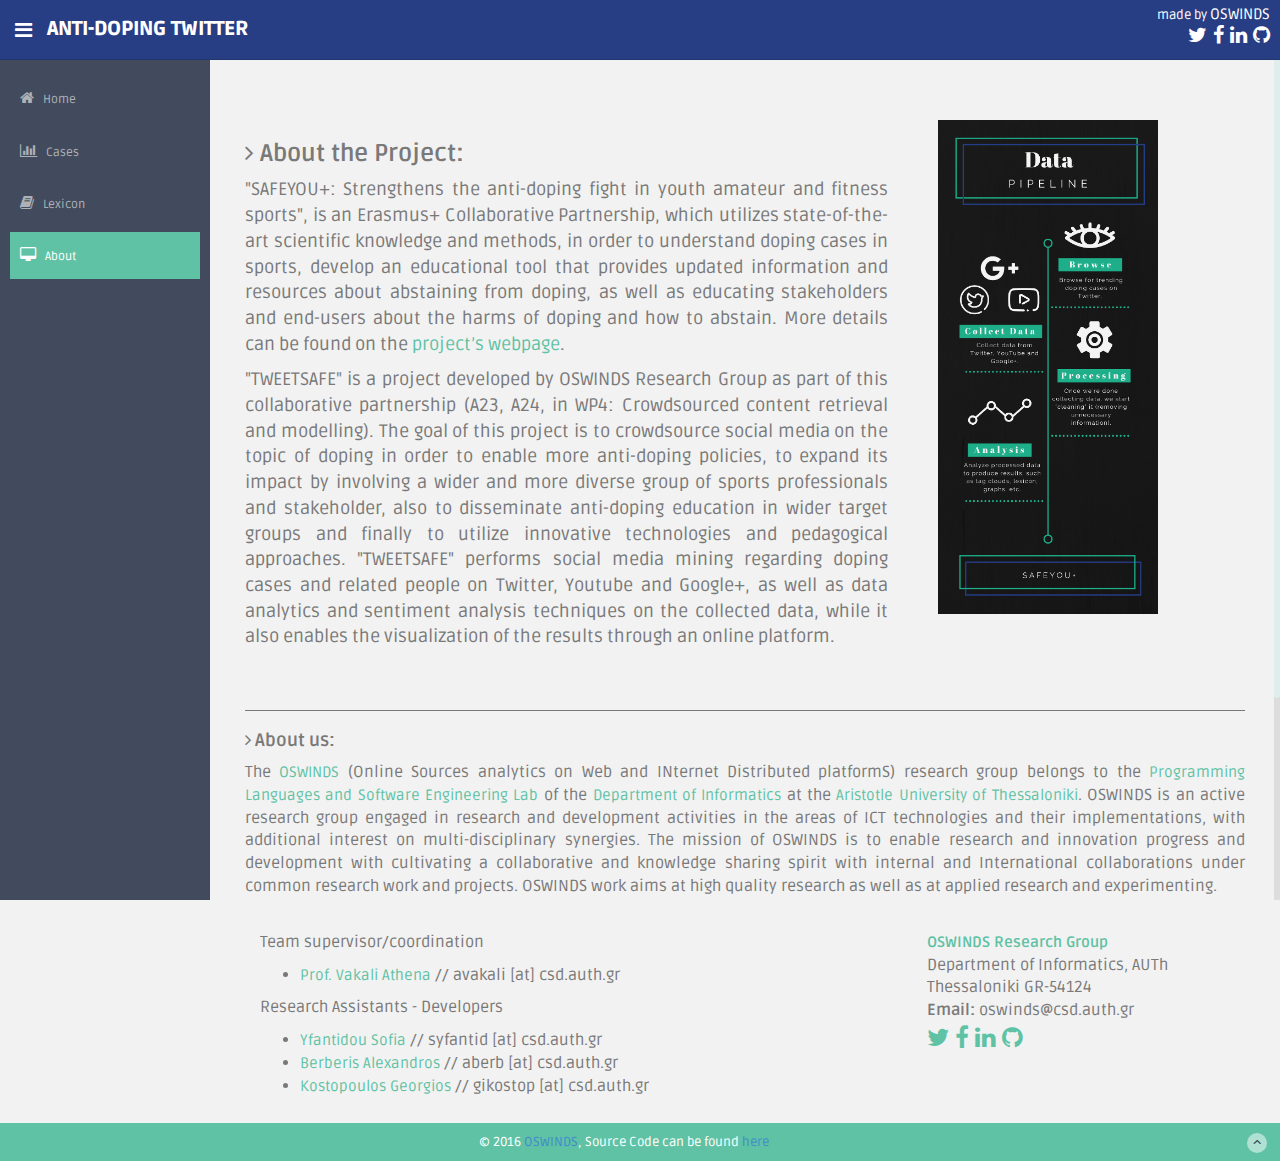
==== about.html @ 8909d057 "Fixes typos and removes useless page" ====
<!DOCTYPE html>
<html lang="en">
  <head>
    <meta charset="utf-8">
    <meta name="viewport" content="width=device-width, initial-scale=1.0">
    <meta name="description" content="">
    <meta name="author" content="OSWINDS">
    <meta name="keyword" content="doping, anti-doping, Sports, Analytics, Data, Twitter, YouTube, athlete, olympics, tennis, track & field">

    <title>TWEETSAFE</title>

    <!-- Bootstrap core CSS -->
    <link href="assets/css/bootstrap.css" rel="stylesheet">
    <!--external css-->
    <link href="assets/font-awesome/css/font-awesome.css" rel="stylesheet" />
    <link rel="stylesheet" type="text/css" href="assets/css/zabuto_calendar.css">
    <link rel="stylesheet" type="text/css" href="assets/js/gritter/css/jquery.gritter.css" />
    <link rel="stylesheet" type="text/css" href="assets/lineicons/style.css">

    <!-- Custom styles for this template -->
    <link href="assets/css/style.css" rel="stylesheet">
    <link href="assets/css/style-responsive.css" rel="stylesheet">

    <script src="assets/js/chart-master/Chart.js"></script>
  </head>

  <body>

  <section id="container" >
      <!--header start-->
      <header class="header black-bg">
          <div class="sidebar-toggle-box">
              <div class="fa fa-bars tooltips" data-placement="right" data-original-title="Toggle Navigation"></div>
          </div>
          <!--logo start-->
          <a href="index.html" class="logo"><b>ANTI-DOPING TWITTER</b></a>
          <!--logo end-->
          <div class="nav notify-row" id="top_menu"></div>
          <div class="top-menu">
            <ul class="nav pull-right top-menu">
              <div class="row">made by <a href="http://oswinds.csd.auth.gr" class="top-menu-oswinds" target="_blank">OSWINDS</a></div>
              <div class="row top-menu-social-media">
                <a href="https://github.com/OSWINDS" target="_blank"><i class="fa fa-github pull-right"></i></a>
                <a href="#" target="_blank"><i class="fa fa-linkedin pull-right"></i></a>
                <a href="https://www.facebook.com/oswinds/" target="_blank"><i class="fa fa-facebook pull-right"></i></a>
                <a href="https://twitter.com/oswinds_auth" target="_blank"><i class="fa fa-twitter pull-right"></i></a>
              </div>
            </ul>
          </div>
      </header>
      <!--header end-->

      <!--sidebar start-->
      <aside>
          <div id="sidebar"  class="nav-collapse ">
              <!-- sidebar menu start-->
              <ul class="sidebar-menu" id="nav-accordion">

                  <li class="mt">
                      <a href="index.html">
                          <i class="fa fa-home"></i>
                          <span>Home</span>
                      </a>
                  </li>

                  <li class="sub-menu">
                      <a href="javascript:;" >
                          <i class="fa fa-bar-chart"></i>
                          <span>Cases</span>
                      </a>
                      <ul class="sub">
                          <li><a  href="general.html">General</a></li>
                          <li><a  href="substances.html">Substances</a></li>
                          <li><a  href="sharapova.html">M. Sharapova</a></li>
                          <li><a  href="armstrong.html">L. Armstrong</a></li>
                          <li><a  href="gay.html">T. Gay</a></li>
                          <li><a  href="jones.html">M. Jones</a></li>
                      </ul>
                  </li>

                  <li class="sub-menu">
                    <a href="lexicon.php">
                      <i class="fa fa-book"></i>
                      <span>Lexicon</span>
                    </a>
                  </li>


                  <li class="sub-menu">
                      <a class="active" href="about.html">
                          <i class="fa fa-desktop"></i>
                          <span>About</span>
                      </a>
                  </li>

              </ul>
              <!-- sidebar menu end-->
          </div>
      </aside>
      <!--sidebar end-->

      <!--main content start-->
      <section id="main-content">
          <section class="wrapper site-min-height">
            <div class="row">
              <div class="col-lg-8">
                <div class="row about-project">
                  <h3><i class="fa fa-angle-right"></i> <strong>About the Project:</strong></h3>
                  <p>"SAFEYOU+: Strengthens the anti-doping fight in youth amateur and fitness sports", is an Erasmus+
                      Collaborative Partnership, which utilizes state-of-the-art scientific knowledge and methods, in
                      order to understand doping cases in sports, develop an educational tool that provides updated
                      information and resources about abstaining from doping, as well as educating stakeholders and
                      end-users about the harms of doping and how to abstain. More details can be found on the <a href="http://safeyou.eu/">project’s
                          webpage</a>.</p>
                  <p>"TWEETSAFE" is a project developed by OSWINDS Research Group as part of this collaborative
                      partnership (A23, A24, in WP4: Crowdsourced content retrieval and modelling). The goal of this
                      project is to crowdsource social media on the topic of doping in order to enable more anti-doping
                      policies, to expand its impact by involving a wider and more diverse group of sports professionals
                      and stakeholder, also to disseminate anti-doping education in wider target groups and finally to
                      utilize innovative technologies and pedagogical approaches. "TWEETSAFE" performs social media
                      mining regarding doping cases and related people on Twitter, Youtube and Google+, as well as data
                      analytics and sentiment analysis techniques on the collected data, while it also enables the
                      visualization of the results through an online platform.</p>
                </div>
              </div>
              <div class="col-lg-4 about-flow">
                <img src="images/flow.png" class="text-center"/>
              </div>
            </div>
            <hr class="about-line">
            <div class="row">
              <div class="row about-oswinds">
                <h4><i class="fa fa-angle-right"></i> <strong>About us:</strong></h4>
                <p>
                  The <a href="http://oswinds.csd.auth.gr" class="top-menu-oswinds" target="_blank">OSWINDS</a> (Online Sources analytics on Web and INternet Distributed platformS) research group belongs to the <a href="http://plase.csd.auth.gr/" class="top-menu-oswinds" target="_blank">Programming Languages and Software Engineering Lab</a> of the <a href="http://www.csd.auth.gr/en/" class="top-menu-oswinds" target="_blank">Department of Informatics</a> at the <a href="https://www.auth.gr/en" class="top-menu-oswinds" target="_blank">Aristotle University of Thessaloniki</a>.
                  OSWINDS is an active research group engaged in research and development activities in the areas of ICT technologies and their implementations, with additional interest on multi-disciplinary synergies. The mission of OSWINDS is to enable research and innovation progress and development with cultivating a collaborative and knowledge sharing spirit with internal and International collaborations under common research work and projects. OSWINDS work aims at high quality research as well as at applied research and experimenting.
                </p><br>
                <div class="col-lg-8">
                  <p>Team supervisor/coordination</p>
                  <ul>
                    <li><a href="http://oswinds.csd.auth.gr/people/athena-vakali" class="top-menu-oswinds" target="_blank">Prof. Vakali Athena</a> // avakali [at] csd.auth.gr</li>
                  </ul>
                  <p>Research Assistants - Developers</p>
                  <ul>
                    <li><a href="http://oswinds.csd.auth.gr/people/antigoni-maria-founta" class="top-menu-oswinds" target="_blank">Yfantidou Sofia</a> // syfantid [at] csd.auth.gr</li>
                    <li><a href="http://oswinds.csd.auth.gr/people/pavlos-gogousis" class="top-menu-oswinds" target="_blank">Berberis Alexandros</a> // aberb [at] csd.auth.gr</li>
                    <li><a href="http://oswinds.csd.auth.gr/people/kostas-platis" class="top-menu-oswinds" target="_blank">Kostopoulos Georgios</a> // gikostop [at] csd.auth.gr</li>

                  </ul>
                </div>
                <div class="col-lg-4">
                    <strong><a href="http://oswinds.csd.auth.gr" class="top-menu-oswinds" target="_blank">OSWINDS Research Group</a></strong><br>
                    Department of Informatics, AUTh<br>
                    Thessaloniki GR-54124<br>
                    <strong>Email:</strong> oswinds@csd.auth.gr
                    <div class="about-oswinds-sm">
                      <a href="https://twitter.com/oswinds_auth" target="_blank"><i class="fa fa-twitter"></i></a>
                      <a href="https://www.facebook.com/oswinds/" target="_blank"><i class="fa fa-facebook"></i></a>
                      <a href="#" target="_blank"><i class="fa fa-linkedin"></i></a>
                      <a href="https://github.com/OSWINDS" target="_blank"><i class="fa fa-github"></i></a>
                    </div>
                </div>
              </div>
            </div>
          </section>
      </section>
      <!--main content end-->

      <!--footer start-->
      <footer class="site-footer">
        <div class="text-center">
          © 2016 <a href="http://oswinds.csd.auth.gr" target="_blank">OSWINDS</a>, Source Code can be found <a href="https://github.com/OSWINDS/TweetSafe" target="_blank">here</a>
          <a href="about.html#" class="go-top">
            <i class="fa fa-angle-up"></i>
          </a>
        </div>
      </footer>
      <!--footer end-->
    </section>

    <!-- js placed at the end of the document so the pages load faster -->
    <script src="assets/js/jquery.js"></script>
    <script src="assets/js/jquery-1.8.3.min.js"></script>
    <script src="assets/js/bootstrap.min.js"></script>
    <script class="include" type="text/javascript" src="assets/js/jquery.dcjqaccordion.2.7.js"></script>
    <script src="assets/js/jquery.scrollTo.min.js"></script>
    <script src="assets/js/jquery.nicescroll.js" type="text/javascript"></script>
    <script src="assets/js/jquery.sparkline.js"></script>


    <!--common script for all pages-->
    <script src="assets/js/common-scripts.js"></script>

    <script type="text/javascript" src="assets/js/gritter/js/jquery.gritter.js"></script>
    <script type="text/javascript" src="assets/js/gritter-conf.js"></script>
  </body>
</html>
---- assets/css/zabuto_calendar.css ----
/**
 * Zabuto Calendar
 */

div.zabuto_calendar {
    margin: 0;
    padding: 10px;
}

.calendar-month-header 		{font-size:116%!important;}
.calendar-month-header th 	{font-weight:600!important;}

div.zabuto_calendar .table {
    width: 100%;
    margin: 0;
    padding: 0px;
}

div.zabuto_calendar .table th,
div.zabuto_calendar .table td {
    padding: 11.9px 0px;
    text-align: center;
}

div.zabuto_calendar .table tr th,
div.zabuto_calendar .table tr td {
    background-color:;
}

div.zabuto_calendar .table tr.calendar-month-header th {
    background-color:;
}

div.zabuto_calendar .table tr.calendar-month-header th span {
    cursor: pointer;
    display: inline-block;
    padding-bottom:0px;
	
}

div.zabuto_calendar .table tr.calendar-dow-header th {
    background-color:;
}

div.zabuto_calendar .table tr:last-child {
    border-bottom: 0px solid #dddddd;
}

div.zabuto_calendar .table tr.calendar-month-header th {
    padding:10px;
	
	}

div.zabuto_calendar .table-bordered tr.calendar-month-header th {
    border-left: 0;
    border-right: 0;
}

div.zabuto_calendar .table-bordered tr.calendar-month-header th:first-child {
    border-left: 0px solid #dddddd;
}

div.zabuto_calendar div.calendar-month-navigation {
    cursor: pointer;
    margin: 0;
    padding: 0;
    padding-top:0px;
}

div.zabuto_calendar tr.calendar-dow-header th,
div.zabuto_calendar tr.calendar-dow td {
    width: 14%;
}

div.zabuto_calendar .table tr td div.day {
    margin: 0px;
    padding-top: 0px;
    padding-bottom: 0px;
}

/* actions and events */
div.zabuto_calendar .table tr td.event div.day,
div.zabuto_calendar ul.legend li.event {
    background-color:;
}

div.zabuto_calendar .table tr td.dow-clickable,
div.zabuto_calendar .table tr td.event-clickable {
    cursor: pointer;
}

/* badge */
div.zabuto_calendar .badge-today,
div.zabuto_calendar div.legend span.badge-today {
    background-color:;
    color: #ffffff;
    text-shadow: none;
}

div.zabuto_calendar .badge-event,
div.zabuto_calendar div.legend span.badge-event {
    background-color:;
    color: #ffffff;
    text-shadow: none;
}

div.zabuto_calendar .badge-event {
    font-size: 0.95em;
    padding-left: 8px;
    padding-right: 8px;
    padding-bottom: 4px;
}

/* legend */
div.zabuto_calendar div.legend {
    margin-top: 15px;
    text-align: right;
	padding-right:10px;
	padding-bottom:10px;
}

div.zabuto_calendar div.legend span {
    font-size: 10px;
    font-weight: normal;
}

div.zabuto_calendar div.legend span.legend-text:after,
div.zabuto_calendar div.legend span.legend-block:after,
div.zabuto_calendar div.legend span.legend-list:after,
div.zabuto_calendar div.legend span.legend-spacer:after {
    content: ' ';
}

div.zabuto_calendar div.legend span.legend-spacer {
    padding-left: 25px;
}

div.zabuto_calendar ul.legend > span {
    padding-left: 2px;
}

div.zabuto_calendar ul.legend {
    display: inline-block;
    list-style: none outside none;
    margin: 0;
    padding: 0;
}

div.zabuto_calendar ul.legend li {
    display: inline-block;
    height: 8px;
    width: 8px;
    margin-left: 5px;
}

div.zabuto_calendar ul.legend
div.zabuto_calendar ul.legend li:first-child {
    margin-left: 7px;
}

div.zabuto_calendar ul.legend li:last-child {
    margin-right: 5px;
}

div.zabuto_calendar div.legend span.badge {
    font-size: 0.9em;
    border-radius: 5px 5px 5px 5px;
    padding-left: 5px;
    padding-right: 5px;
    padding-top: 2px;
    padding-bottom: 3px;
}

/* responsive */
@media (max-width: 979px) {
    div.zabuto_calendar .table th,
    div.zabuto_calendar .table td {
        padding: 2px 1px;
    }
}
---- assets/lineicons/style.css ----
@font-face {
	font-family: 'linecons';
	src:url('fonts/linecons.eot');
}
@font-face {
	font-family: 'linecons';
	src: url([data-uri]) format('svg'),
		 url([data-uri]) format('truetype');
	font-weight: normal;
	font-style: normal;
}

/* Use the following CSS code if you want to use data attributes for inserting your icons */
[data-icon]:before {
	font-family: 'linecons';
	content: attr(data-icon);
	speak: none;
	font-weight: normal;
	line-height: 1;
	-webkit-font-smoothing: antialiased;
}

/* Use the following CSS code if you want to have a class per icon */
[class^="li_"]:before, [class*=" li_"]:before {
	font-family: 'linecons';
	font-style: normal;
	speak: none;
	font-weight: normal;
	line-height: 1;
	-webkit-font-smoothing: antialiased;
}
.li_heart:before {
	content: "\e000";
}
.li_cloud:before {
	content: "\e001";
}
.li_star:before {
	content: "\e002";
}
.li_tv:before {
	content: "\e003";
}
.li_sound:before {
	content: "\e004";
}
.li_video:before {
	content: "\e005";
}
.li_trash:before {
	content: "\e006";
}
.li_user:before {
	content: "\e007";
}
.li_key:before {
	content: "\e008";
}
.li_search:before {
	content: "\e009";
}
.li_settings:before {
	content: "\e00a";
}
.li_camera:before {
	content: "\e00b";
}
.li_tag:before {
	content: "\e00c";
}
.li_lock:before {
	content: "\e00d";
}
.li_bulb:before {
	content: "\e00e";
}
.li_pen:before {
	content: "\e00f";
}
.li_diamond:before {
	content: "\e010";
}
.li_display:before {
	content: "\e011";
}
.li_location:before {
	content: "\e012";
}
.li_eye:before {
	content: "\e013";
}
.li_bubble:before {
	content: "\e014";
}
.li_stack:before {
	content: "\e015";
}
.li_cup:before {
	content: "\e016";
}
.li_phone:before {
	content: "\e017";
}
.li_news:before {
	content: "\e018";
}
.li_mail:before {
	content: "\e019";
}
.li_like:before {
	content: "\e01a";
}
.li_photo:before {
	content: "\e01b";
}
.li_note:before {
	content: "\e01c";
}
.li_clock:before {
	content: "\e01d";
}
.li_paperplane:before {
	content: "\e01e";
}
.li_params:before {
	content: "\e01f";
}
.li_banknote:before {
	content: "\e020";
}
.li_data:before {
	content: "\e021";
}
.li_music:before {
	content: "\e022";
}
.li_megaphone:before {
	content: "\e023";
}
.li_study:before {
	content: "\e024";
}
.li_lab:before {
	content: "\e025";
}
.li_food:before {
	content: "\e026";
}
.li_t-shirt:before {
	content: "\e027";
}
.li_fire:before {
	content: "\e028";
}
.li_clip:before {
	content: "\e029";
}
.li_shop:before {
	content: "\e02a";
}
.li_calendar:before {
	content: "\e02b";
}
.li_vallet:before {
	content: "\e02c";
}
.li_vynil:before {
	content: "\e02d";
}
.li_truck:before {
	content: "\e02e";
}
.li_world:before {
	content: "\e02f";
}
---- assets/css/style.css ----
/*
Template Name: DASHGUM FREE - Bootstrap 3.2 Admin Theme
Template Version: 1.0
Author: Carlos Alvarez
Website: http://blacktie.co
Premium: http://www.gridgum.com
*/

/* Import fonts */
@import url(http://fonts.googleapis.com/css?family=Ruda:400,700,900);

/* BASIC THEME CONFIGURATION */
body {
    color: #797979;
	  background: #f2f2f2;
    font-family: 'Ruda', sans-serif;
    padding: 0 !important;
    margin: 0 !important;
    font-size:13px;
}

a, a:hover, a:focus {
    text-decoration: none;
    outline: none;
}
::selection {

    background: #5fc2a5;
    color: #fff;
}
::-moz-selection {
    background: #5fc2a5;
    color: #fff;
}

.graph {
    margin-top: 20px;
    margin-bottom: 20px;
}

#table-no-margin {
    margin-top: 0 !important;
}

#container {
    width: 100%;
    height: 100%;
}

/* Bootstrap Modifications */
.modal-header {
	background: #5fc2a5;
}

.modal-title {
	color: white;
}

.btn-round {
	border-radius: 20px;
	-webkit-border-radius: 20px;
}

.accordion-heading .accordion-toggle {
	display: block;
	cursor: pointer;
	border-top: 1px solid #F5F5F5;
	padding: 5px 0;
	line-height: 28.75px;
	text-transform: uppercase;
	color: #1a1a1a;
	background-color: #ffffff;
	outline: none !important;
	text-decoration: none;
}



/*Theme Backgrounds*/

.bg-theme {
	background-color: #5fc2a5;
}

.bg-theme02 {
	background-color: #ac92ec;
}

.bg-theme03 {
  background-color: #5ab498;
}

.bg-theme04 {
  background-color: #ed5565;
}
/*Theme Buttons*/

.btn-theme {
  color: #fff;
  background-color: #5fc2a5;
  border-color: #5ab498;
}
.btn-theme:hover,
.btn-theme:focus,
.btn-theme:active,
.btn-theme.active,
.open .dropdown-toggle.btn-theme {
  color: #fff;
  background-color: #5fc2a5;
  border-color: #5ab498;
}

.btn-theme02 {
  color: #fff;
  background-color: #ac92ec;
  border-color: #967adc;
}
.btn-theme02:hover,
.btn-theme02:focus,
.btn-theme02:active,
.btn-theme02.active,
.open .dropdown-toggle.btn-theme02 {
  color: #fff;
  background-color: #967adc;
  border-color: #967adc;
}

.btn-theme03 {
  color: #fff;
  background-color: #5fc2a5;
  border-color: #5ab498;
}
.btn-theme03:hover,
.btn-theme03:focus,
.btn-theme03:active,
.btn-theme03.active,
.open .dropdown-toggle.btn-theme03 {
  color: #fff;
  background-color: #5fc2a5;
  border-color: #5ab498;
}

.btn-theme04 {
  color: #fff;
  background-color: #ed5565;
  border-color: #da4453;
}
.btn-theme04:hover,
.btn-theme04:focus,
.btn-theme04:active,
.btn-theme04.active,
.open .dropdown-toggle.btn-theme04 {
  color: #fff;
  background-color: #da4453;
  border-color: #da4453;
}

.btn-clear-g {
	color: #5fc2a5;
	background: transparent;
	border-color: #5ab498;
}

.btn-clear-g:hover {
	color: white;
}

hr {
  margin-top: 20px;
  margin-bottom: 20px;
  border: 0;
  border-top: 1px solid #797979;
}



/*Helpers*/

.centered {
	text-align: center;
}

.goleft {
	text-align: left;
}

.goright {
	text-align: right;
}

.mt {
	margin-top: 25px;
}

.table {
    margin-top: 60px !important;
}

.mb {
	margin-bottom: 25px;
}

.ml {
	margin-left: 5px;
	}

.no-padding {
	padding: 0 !important;
}

.no-margin {
	margin: 0 !important;
}

/*Exclusive Theme Colors Configuration*/

.label-theme {
	background-color: #5fc2a5;
}

.bg-theme {
	background-color: #5fc2a5;
}

ul.top-menu > li > .logout {
	color: #f2f2f2;
	font-size: 12px;
	border-radius: 4px;
	-webkit-border-radius: 4px;
	border: 1px solid #5ab498 !important;
	padding: 5px 15px;
	margin-right: 15px;
	background: #5fc2a5;
	margin-top: 15px;
}


/*sidebar navigation*/

#sidebar {
    width: 210px;
    height: 100%;
    position: fixed;
    background: #424a5d;
}

#sidebar h5 {
	color: #f2f2f2;
	font-weight: 700;
}

#sidebar ul li {
    position: relative;
}

#sidebar .sub-menu > .sub li  {
    padding-left: 32px;
}

#sidebar .sub-menu > .sub li:last-child {
    padding-bottom: 10px;
}

/*LEFT NAVIGATION ICON*/
.dcjq-icon {
    height:17px;
    width:17px;
    display:inline-block;
    background: url("../img/nav-expand.png") no-repeat top;
    border-radius:3px;
    -moz-border-radius:3px;
    -webkit-border-radius:3px;
    position:absolute;
    right:10px;
    top:15px;
}
.active .dcjq-icon {
    background: url("../img/nav-expand.png") no-repeat bottom;
    border-radius:3px;
    -moz-border-radius:3px;
    -webkit-border-radius:3px;
}
/*---*/

.nav-collapse.collapse {
    display: inline;
}

ul.sidebar-menu , ul.sidebar-menu li ul.sub{
    margin: -2px 0 0;
    padding: 0;
}

ul.sidebar-menu {
    margin-top: 75px;
}

#sidebar > ul > li > ul.sub {
    display: none;
}

#sidebar > ul > li.active > ul.sub, #sidebar > ul > li > ul.sub > li > a {
    display: block;
}

ul.sidebar-menu li ul.sub li{
    background: #424a5d;
    margin-bottom: 0;
    margin-left: 0;
    margin-right: 0;
}

ul.sidebar-menu li ul.sub li:last-child{
    border-radius: 0 0 4px 4px;
    -webkit-border-radius: 0 0 4px 4px;
}

ul.sidebar-menu li ul.sub li a {
    font-size: 12px;
    padding: 6px 0;
    line-height: 35px;
    height: 35px;
    -webkit-transition: all 0.3s ease;
    -moz-transition: all 0.3s ease;
    -o-transition: all 0.3s ease;
    -ms-transition: all 0.3s ease;
    transition: all 0.3s ease;
    color: #aeb2b7;
}

ul.sidebar-menu li ul.sub li a:hover {
	color: white;
	background: transparent;
}

ul.sidebar-menu li ul.sub li.active a {
    color: #5fc2a5;
    -webkit-transition: all 0.3s ease;
    -moz-transition: all 0.3s ease;
    -o-transition: all 0.3s ease;
    -ms-transition: all 0.3s ease;
    transition: all 0.3s ease;
    display: block;
}

ul.sidebar-menu li{
    /*line-height: 20px !important;*/
    margin-bottom: 5px;
    margin-left:10px;
    margin-right:10px;
}

ul.sidebar-menu li.sub-menu{
    line-height: 15px;
}

ul.sidebar-menu li a span{
    display: inline-block;
}

ul.sidebar-menu li a{
    color: #aeb2b7;
    text-decoration: none;
    display: block;
    padding: 15px 0 15px 10px;
    font-size: 12px;
    outline: none;
    -webkit-transition: all 0.3s ease;
    -moz-transition: all 0.3s ease;
    -o-transition: all 0.3s ease;
    -ms-transition: all 0.3s ease;
    transition: all 0.3s ease;
}

ul.sidebar-menu li a.active, ul.sidebar-menu li a:hover, ul.sidebar-menu li a:focus {
    background: #5fc2a5;
    color: #fff;
    display: block;

    -webkit-transition: all 0.3s ease;
    -moz-transition: all 0.3s ease;
    -o-transition: all 0.3s ease;
    -ms-transition: all 0.3s ease;
    transition: all 0.3s ease;
}


ul.sidebar-menu li a i {
    font-size: 15px;
    padding-right: 6px;
}

ul.sidebar-menu li a:hover i, ul.sidebar-menu li a:focus i {
    color: #fff;
}

ul.sidebar-menu li a.active i {
    color: #fff;
}


.mail-info, .mail-info:hover {
    margin: -3px 6px 0 0;
    font-size: 11px;
}

/* MAIN CONTENT CONFIGURATION */
#main-content {
    margin-left: 210px;
}

.header, .footer {
    min-height: 60px;
    padding: 0 15px;
}

.header {
    position: fixed;
    left: 0;
    right: 0;
    z-index: 1002;
}

.black-bg {
    background: #273e84;
    border-bottom: 1px solid #22366c;
}

.wrapper {
    display: inline-block;
    margin-top: 60px;
    padding-left: 15px;
    padding-right: 15px;
    padding-bottom: 15px;
    padding-top: 0;
    width: 100%;
}

a.logo {
    font-size: 20px;
    color: #ffffff;
    float: left;
    margin-top: 15px;
    text-transform: uppercase;
}

a.logo b {
    font-weight: 900;
}

a.logo:hover, a.logo:focus {
    text-decoration: none;
    outline: none;
}

a.logo span {
    color: #5fc2a5;
}


/*notification*/
#top_menu .nav > li, ul.top-menu > li {
    float: left;
}

.notify-row {
    float: left;
    margin-top: 15px;
    margin-left: 92px;
}

.notify-row .notification span.label {
    display: inline-block;
    height: 18px;
    width: 20px;
    padding: 5px;
}

ul.top-menu > li > a {
    color: #666666;
    font-size: 16px;
    border-radius: 4px;
    -webkit-border-radius: 4px;
    border:1px solid #666666 !important;
    padding: 2px 6px;
    margin-right: 15px;
}

ul.top-menu > li > a:hover, ul.top-menu > li > a:focus {
    border:1px solid #b6b6b6 !important;
    background-color: transparent !important;
    border-color: #b6b6b6 !important;
    text-decoration: none;
    border-radius: 4px;
    -webkit-border-radius: 4px;
    color: #b6b6b6 !important;
}

.notify-row .badge {
    position: absolute;
    right: -10px;
    top: -10px;
    z-index: 100;
}

.dropdown-menu.extended {
    max-width: 300px !important;
    min-width: 160px !important;
    top: 42px;
    width: 235px !important;
    padding: 0;
    box-shadow: 0 2px 5px rgba(0, 0, 0, 0.176) !important;
    border: none !important;
    border-radius: 4px;
    -webkit-border-radius: 4px;
}

@media screen and (-webkit-min-device-pixel-ratio:0) {
    /* Safari and Chrome */
    .dropdown-menu.extended  {
        box-shadow: 0 2px 8px rgba(0, 0, 0, 0.176) !important;
    };
    }

.dropdown-menu.extended li p {
    background-color: #F1F2F7;
    color: #666666;
    margin: 0;
    padding: 10px;
    border-radius: 4px 4px 0 0;
    -webkit-border-radius: 4px 4px 0 0;
}

.dropdown-menu.extended li p.green {
    background-color: #5fc2a5;
    color: #fff;
}

.dropdown-menu.extended li p.yellow {
    background-color: #fcb322;
    color: #fff;
}

.dropdown-menu.extended li a {
    border-bottom: 1px solid #EBEBEB !important;
    font-size: 12px;
    list-style: none;
}

.dropdown-menu.extended li a {
    padding: 15px 10px !important;
    width: 100%;
    display: inline-block;
}

.dropdown-menu.extended li a:hover {
    background-color: #F7F8F9 !important;
    color: #2E2E2E;
}

.dropdown-menu.tasks-bar .task-info .desc {
    font-size: 13px;
    font-weight: normal;
}

.dropdown-menu.tasks-bar .task-info .percent {
    display: inline-block;
    float: right;
    font-size: 13px;
    font-weight: 600;
    padding-left: 10px;
    margin-top: -4px;
}

.dropdown-menu.extended .progress {
    margin-bottom: 0 !important;
    height: 10px;
}

.dropdown-menu.inbox li a .photo img {
    border-radius: 2px 2px 2px 2px;
    float: left;
    height: 40px;
    margin-right: 4px;
    width: 40px;
}

.dropdown-menu.inbox li a .subject {
    display: block;
}

.dropdown-menu.inbox li a .subject .from {
    font-size: 12px;
    font-weight: 600;
}

.dropdown-menu.inbox li a .subject .time {
    font-size: 11px;
    font-style: italic;
    font-weight: bold;
    position: absolute;
    right: 5px;
}

.dropdown-menu.inbox li a .message {
    display: block !important;
    font-size: 11px;
}

.top-menu, .top-menu-oswinds {
    color: white; !important;
}

.top-nav  {
    margin-top: 7px;
}

.top-nav ul.top-menu > li .dropdown-menu.logout {
    width: 268px !important;

}

.top-nav li.dropdown .dropdown-menu {
    float: right;
    right: 0;
    left: auto;
}

.dropdown-menu.extended.logout > li {
    float: left;
    text-align: center;
    width: 33.3%;
}

.dropdown-menu.extended.logout > li:last-child {
    float: left;
    text-align: center;
    width: 100%;
    background: #a9d96c;
    border-radius: 0 0 3px 3px;
}

.dropdown-menu.extended.logout > li:last-child > a, .dropdown-menu.extended.logout > li:last-child > a:hover {
    color: #fff;
    border-bottom: none !important;
    text-transform: uppercase;
}

.dropdown-menu.extended.logout > li:last-child > a:hover > i{
    color: #fff;
}

.dropdown-menu.extended.logout > li > a {
    color: #a4abbb;
    border-bottom: none !important;
}

.full-width .dropdown-menu.extended.logout > li > a:hover {
    background: none !important;
    color: #5fc2a5 !important;
}

.dropdown-menu.extended.logout > li > a:hover {
    background: none !important;
}

.dropdown-menu.extended.logout > li > a:hover i {
    color: #5fc2a5;
}

.dropdown-menu.extended.logout > li > a i {
    font-size: 17px;
}

.dropdown-menu.extended.logout > li > a > i {
    display: block;
}

.top-nav ul.top-menu > li > a {
    border: 1px solid #eeeeee;
    border-radius: 4px;
    -webkit-border-radius: 4px;
    padding: 6px;
    background: none;
    margin-right: 0;
}
.top-nav ul.top-menu > li {
    margin-left: 10px;
}

.top-nav ul.top-menu > li > a:hover, .top-nav ul.top-menu > li > a:focus {
    border:1px solid #F1F2F7;
    background: #F1F2F7;

}

.top-nav .dropdown-menu.extended.logout {
    top: 50px;
}

.top-nav .nav .caret {
    border-bottom-color: #A4AABA;
    border-top-color: #A4AABA;
}
.top-nav ul.top-menu > li > a:hover .caret {
    border-bottom-color: #000;
    border-top-color: #000;
}

.log-arrow-up {
    background: url("../img/arrow-up.png") no-repeat;
    width: 20px;
    height: 11px;
    position: absolute;
    right: 20px;
    top: -10px;
}

/*----*/

.notify-arrow {
    border-style: solid;
    border-width: 0 9px 9px;
    height: 0;
    margin-top: 0;
    opacity: 0;
    position: absolute;
    left: 7px;
    top: -18px;
    transition: all 0.25s ease 0s;
    width: 0;
    z-index: 10;
    margin-top: 10px;
    opacity: 1;
}

.notify-arrow-yellow {
    border-color: transparent transparent #FCB322;
    border-bottom-color: #FCB322 !important;
    border-top-color: #FCB322 !important;
}
.notify-arrow-green {
    border-color: transparent transparent #5fc2a5;
    border-bottom-color: #5fc2a5 !important;
    border-top-color: #5fc2a5 !important;
}



/*--sidebar toggle---*/

.sidebar-toggle-box {
    float: left;
    padding-right: 15px;
    margin-top: 20px;
    color: white;
}

.sidebar-toggle-box .fa-bars {
    cursor: pointer;
    display: inline-block;
    font-size: 20px;
}


.sidebar-closed > #sidebar > ul {
    display: none;
}

.sidebar-closed #main-content {
    margin-left: 0px;
}

.sidebar-closed #sidebar {
    margin-left: -180px;
}


/* Dash Side */

.ds {
	background: #ffffff;
	padding-top: 20px;
}

.ds h4 {
	font-size: 14px;
	font-weight: 700;
}

.ds h3 {
	color: #ffffff;
	font-size: 16px;
	padding: 0 10px;
	line-height: 60px;
	height: 60px;
	margin: 0;
	background: #ff865c;
	text-align: center;
}

.ds i {
	font-size: 12px;
	line-height: 16px;
}

.ds .desc {
	border-bottom: 1px solid #eaeaea;
	display: inline-block;
	padding: 15px 0;
	width: 100%;
}

.ds .desc:hover {
	background: #f2f2f2;
}

.ds .thumb {
	width: 30px;
	margin: 0 10px 0 20px;
	display: block;
	float: left;
}

.ds .details {
	width: 170px;
	float: left;
}

.ds > .desc p {
	font-size: 11px;
}

.ds p > muted {
	font-size: 9px;
	text-transform: uppercase;
	font-style: italic;
	color: #666666
}

.ds a {
	color: #5fc2a5;
}

/* LINE ICONS CONFIGURATION */

.mtbox {
	margin-top: 40px;
	margin-bottom: 40px;
}

.box1 {
    padding-top: 25px;  /* Changed from padding: 10px; */
    text-align: center;
    color: #989898;
    border-bottom: 1px solid #989898;
    margin-bottom: 0;
}

.box1 span {
	font-size: 50px;

}

.box1 h3 {
	text-align: center;
}

.box0:hover .box1 {
	border-bottom: 1px solid #ffffff;
}

.box0 p {
	text-align: center;
	font-size: 12px;
	color: #fff; /*old-color: #f2f2f2;*/
}

.box0:hover p {
	color: #ff865c;
}

.box0:hover {
	background: #ffffff;
	box-shadow: 0 2px 1px rgba(0, 0, 0, 0.2);
}

/* MAIN CHART CONFIGURATION */
.main-chart {
	padding-top: 10px;
}

.mleft {
}

.border-head h3 {
    margin-top: 20px;
    margin-bottom: 20px;
	  margin-left: 15px;
    padding-bottom: 5px;
    font-weight: normal;
    font-size: 18px;
    display: inline-block;
    width: 100%;
    font-weight: 700;
    color: #989898;
}

.custom-bar-chart {
    height: 290px;
    margin-top: 20px;
    margin-left: 20px;
    position: relative;
    border-bottom: 1px solid #c9cdd7;
}

.custom-bar-chart .bar {
    height: 100%;
    position: relative;
    width: 6%;
    margin: 0px 4%;
    float: left;
    text-align: center;
    z-index: 10;
}

.custom-bar-chart .bar .title {
    position: absolute;
    bottom: -30px;
    width: 100%;
    text-align: center;
    font-size: 11px;
}

.custom-bar-chart .bar .value {
    position: absolute;
    bottom: 0;
    background: #ff865c;
    color: #5fc2a5;
    width: 100%;
    -webkit-border-radius: 5px 5px 0 0;
    -moz-border-radius: 5px 5px 0 0;
    border-radius: 5px 5px 0 0;
    -webkit-transition: all .3s ease;
    -moz-transition: all .3s ease;
    -ms-transition: all .3s ease;
    -o-transition: all .3s ease;
    transition: all .3s ease;
}

.custom-bar-chart .bar .value:hover {
    background: #2f2f2f;
    color: #fff;
}

.y-axis {
    color: #555555;
    position: absolute;
    text-align: left;
    width: 100%;
    font-size: 11px;
}

.y-axis li {
    border-top: 1px dashed #dbdce0;
    display: block;
    height: 58px;
    width: 100%;
}

.y-axis li:last-child {
    border-top: none;
}

.y-axis li span {
    display: block;
    margin: -10px 0 0 -60px;
    padding: 0 10px;
    width: 40px;
}


/*Donut Chart Main Page Conf*/
.donut-main {
	display: block;
	text-align: center;
}

.donut-main h4 {
	font-weight: 700;
	font-size: 16px;
}

/* *************************************************************************************
PANELS CONFIGURATIONS
*************************************************************************************** */

/*Panel Size*/

.pn {
	height: 250px;
	box-shadow: 0 2px 1px rgba(0, 0, 0, 0.2);
}

.pn:hover {
	box-shadow: 2px 3px 2px rgba(0, 0, 0, 0.3);

}

/*Grey Panel*/

.grey-panel {
	text-align: center;
	background: #dfdfe1;
}
.grey-panel .grey-header {
	background: #ccd1d9;
	padding: 3px;
	margin-bottom: 15px;
}
.grey-panel h5 {
	font-weight: 200;
	margin-top: 10px;
}
.grey-panel p {
	margin-left: 5px;
}
/* Specific Conf for Donut Charts*/
.donut-chart p {
	margin-top: 5px;
	font-weight: 700;
	margin-left: 15px;
}
.donut-chart h2 {
	font-weight: 900;
	color: #FF6B6B;
	font-size: 38px;
}

/* Dark Blue*/

.darkblue-panel {
	text-align: center;
	background: #444c57;
}
.darkblue-panel .darkblue-header {
	background: transparent;
	padding: 3px;
	margin-bottom: 15px;
}
.darkblue-panel h1 {
	color: #f2f2f2;
}
.darkblue-panel h5 {
	font-weight: 200;
	margin-top: 10px;
	color: white;
}
.darkblue-panel footer {
	color: white;
}
.darkblue-panel footer h5 {
	margin-left:10px;
	margin-right: 10px;
	font-weight: 700;
}

/*Green Panel*/
.green-panel {
	text-align: center;
	background: #5fc2a5;
}
.green-panel .green-header {
	background: #5fc2a5;
	padding: 3px;
	margin-bottom: 15px;
}
.green-panel h5 {
	color: white;
	font-weight: 200;
	margin-top: 10px;
}
.green-panel h3 {
	color: white;
	font-weight: 100;
}
.green-panel p {
	color: white;
}

/*White Panel */
.white-panel {
	text-align: center;
	background: #ffffff;
	color: #ccd1d9;
}

.white-panel p {
	margin-top: 5px;
	font-weight: 700;
	margin-left: 15px;
}
.white-panel .white-header {
	background: #f4f4f4;
	padding: 3px;
	margin-bottom: 15px;
	color: #c6c6c6;
}
.white-panel .small {
	font-size: 10px;
	color: #ccd1d9;
}

.white-panel i {
	color: #5fc2a5;
	padding-right: 4px;
	font-size: 14px;
}

/*STOCK CARD Panel*/
.card {
  background: white;
  box-shadow: 0 2px 1px rgba(0, 0, 0, 0.2);
  margin-bottom: 1em;
  height: 250px;
}
.stock .stock-chart {
  background: #5fc2a5;
}
.stock .stock-chart #chart {
    height: 10.7em;
    background: url(http://i.imgbox.com/abmuNQx2) center bottom no-repeat;
}
.stock .current-price {
  background: #1d2122;
  padding: 10px;
}
.stock .current-price .info abbr {
    display: block;
    color: #f8f8f8;
    font-size: 1.5em;
    font-weight: 600;
    margin-top: 0.18em;
}
.stock .current-price .changes {
    text-align: right;
}
.stock .changes .up {
	color: #4fd98b
}
.stock .current-price .changes .value {
      font-size: 1.8em;
      font-weight: 700;
}
.stock .summary {
    color: #2f2f2f;
    display: block;
    background: #f2f2f2;
    padding: 10px;
	text-align: center;
}
.stock .summary strong {
	font-weight: 900;
	font-size: 14px;
}

/*Content Panel*/
.content-panel {
	background: #ffffff;
	box-shadow: 0px 3px 2px #aab2bd;
	padding-top: 15px;
	padding-bottom: 5px;
}
.content-panel h4 {
	margin-left: 10px;
}

/*WEATHER PANELS*/

/* Weather 1 */
.weather {
	background: url(../img/weather.jpg) no-repeat center top;
	text-align: center;
	background-position: center center;
}
.weather i {
	color: white;
	margin-top: 45px;
}
.weather h2 {
	color: white;
	font-weight: 900;
}
.weather h4 {
	color: white;
	font-weight: 900;
	letter-spacing: 1px;
}

/* Weather 2 */
.weather-2 {
	background: #e9f0f4;
}
.weather-2 .weather-2-header {
	background: #5fc2a5;
	padding-top: 5px;
	margin-bottom: 5px;
}
.weather-2 .weather-2-header p {
	color: white;
	margin-left: 5px;
	margin-right: 5px;
}
.weather-2 .weather-2-header p small {
	font-size: 10px;
}
.weather-2 .data {
	margin-right: 10px;
	margin-left: 10px;
	color: #272b34;
}
.weather-2 .data h5 {
	margin-top: 0px;
	font-weight: lighter;
}
.weather-2 .data h1{
	margin-top: 2px;
}

/* Weather 3 */
.weather-3 {
	background: #ffcf00;
}

.weather-3 i {
	color: white;
	margin-top: 30px;
	font-size: 70px;
}
.weather-3 h1 {
	margin-top: 10px;
	color: white;
	font-weight: 900;
}
.weather-3 .info {
	background: #f2f2f2;
}
.weather-3 .info i {
	font-size: 15px;
	color: #c2c2c2;
	margin-bottom: 0px;
	margin-top: 10px;
}
.weather-3 .info h3 {
	font-weight: 900;
	margin-bottom: 0px;
}
.weather-3 .info p {
	margin-left: 10px;
	margin-right: 10px;
	margin-bottom: 16px;
	color: #c2c2c2;
	font-size: 15px;
	font-weight: 700;
}


/*Twitter Panel*/
.twitter-panel {
	background: #5fc2a5;
	text-align: center;
}
.twitter-panel i {
	color: white;
	margin-top: 40px;
}
.twitter-panel p {
	color: #f5f5f5;
	margin: 10px;
}
.twitter-panel .user {
	color: white;
	font-weight: 900;
}


/* Instagram Panel*/
.instagram-panel {
	background: url(../img/instagram.jpg) no-repeat center top;
	text-align: center;
	background-position: center center;
}
.instagram-panel i {
	color: white;
	margin-top: 35px;
}
.instagram-panel p {
	margin: 5px;
	color: white;
}

/* Product Panel */
.product-panel {
	background: #dadad2;
	text-align: center;
	padding-top: 50px;
	height: 100%;
}

/* Product Panel 2*/
.product-panel-2 {
	background: #dadad2;
	text-align: center;
}
.product-panel-2 .badge {
	position: absolute;
	top: 20px;
	left: 35px;
}
.badge-hot {
	background: #ed5565;
	width: 70px;
	height: 70px;
	line-height: 70px;
	font-size: 18px;
	color: #fff;
	text-align: center;
	border-radius: 100%;
}

/* Soptify Panel */
#spotify {
	background: url(../img/lorde.jpg) no-repeat center top;
	margin-top: -15px;
	background-attachment: relative;
	background-position: center center;
	min-height: 220px;
	width: 100%;
    -webkit-background-size: 100%;
    -moz-background-size: 100%;
    -o-background-size: 100%;
    background-size: 100%;
    -webkit-background-size: cover;
    -moz-background-size: cover;
    -o-background-size: cover;
    background-size: cover;
}
#spotify .btn-clear-g {
	top: 15%;
	right: 10px;
	position: absolute;
	margin-top: 5px;
}
#spotify .sp-title {
	bottom: 15%;
	left: 25px;
	position: absolute;
	color: #efefef;
}
#spotify .sp-title h3 {
	font-weight: 900;
}
#spotify .play{
	bottom: 18%;
	right: 25px;
	position: absolute;
	color: #efefef;
	font-size: 20px
}
.followers {
	margin-left: 5px;
	margin-top: 5px;
}

/* BLOG PANEL */
#blog-bg {
	background: url(../img/blog-bg.jpg) no-repeat center top;
	margin-top: -15px;
	background-attachment: relative;
	background-position: center center;
	min-height: 150px;
	width: 100%;
    -webkit-background-size: 100%;
    -moz-background-size: 100%;
    -o-background-size: 100%;
    background-size: 100%;
    -webkit-background-size: cover;
    -moz-background-size: cover;
    -o-background-size: cover;
    background-size: cover;
}
#blog-bg .badge {
	position: absolute;
	top: 20px;
	left: 35px;
}
.badge-popular {
	background: #5fc2a5;
	width: 70px;
	height: 70px;
	line-height: 70px;
	font-size: 13px;
	color: #fff;
	text-align: center;
	border-radius: 100%;
}
.blog-title {
	background: rgba(0,0,0,0.5);
	bottom: 100px;
	padding: 6px;
	color: white;
	font-weight: 700;
	position: absolute;
	display: block;
	width: 120px;
}
.blog-text {
	margin-left: 8px;
	margin-right: 8px;
	margin-top: 15px;
	font-size: 12px;
}

/* Calendar Configuration */
#calendar {
	color: white;
	padding: 0px !important;
}
.calendar-month-header {
	background: #5fc2a5;
}

/* TODO PANEL */
.steps{
  display: block;
}
.steps input[type=checkbox] {
  display: none;
}
.steps input[type=submit]{
  background: #f1783c;
  border: none;
  padding: 0px;
  margin: 0 auto;
  width: 100%;
  height: 55px;
  color: white;
  text-transform: uppercase;
  font-weight: 900;
  font-size: 11px;
  letter-spacing: 1px;
  cursor: pointer;
  transition: background 0.5s ease
}
.steps input[type=submit]:hover{
  background: #8fde9c;
}
.steps label{
  background: #393D40;
  height: 65px;
  line-height: 65px;
  width: 100%;
  display: block;
  border-bottom: 1px solid #44494e;
  color: #889199;
  text-transform: uppercase;
  font-weight: 900;
  font-size: 11px;
  letter-spacing: 1px;
  text-indent: 52px;
  cursor: pointer;
  transition: all 0.7s ease;
  margin: 0px;
}
.steps label:before{
  content:"";
  width: 12px;
  height: 12px;
  display: block;
  position: absolute;
  margin: 26px 0px 0px 18px;
  border-radius: 100%;
  transition: border 0.7s ease
}
.steps label:hover{
  background: #2B2E30;
  color: #5ab498
}
.steps label:hover:before{
  border: 1px solid #5fc2a5;
}
#op1:checked ~ label[for=op1]:before,
#op2:checked ~ label[for=op2]:before,
#op3:checked ~ label[for=op3]:before{
  border: 2px solid #96c93c;
  background: url('[data-uri]') no-repeat center center;
}

/* PROFILE PANELS */
/* Profile 01*/
#profile-01 {
	background: url(../img/profile-01.jpg) no-repeat center top;
	margin-top: -15px;
	background-attachment: relative;
	background-position: center center;
	min-height: 150px;
	width: 100%;
    -webkit-background-size: 100%;
    -moz-background-size: 100%;
    -o-background-size: 100%;
    background-size: 100%;
    -webkit-background-size: cover;
    -moz-background-size: cover;
    -o-background-size: cover;
    background-size: cover;
}
#profile-01 h3 {
	color: white;
	padding-top: 50px;
	margin: 0px;
	text-align: center;
}
#profile-01 h6 {
	color: white;
	text-align: center;
	margin-bottom: 0px;
	font-weight: 900;
}
.profile-01 {
	background: #5fc2a5;
	height: 50px;
}
.profile-01:hover {
	background: #2f2f2f;
  -webkit-transition: background-color 0.6s;
  -moz-transition: background-color 0.6s;
  -o-transition: background-color 0.6s;
  transition: background-color 0.6s;
  cursor: pointer;
}
.profile-01 p {
	color: white;
	padding-top: 15px;
	font-weight: 400;
	font-size: 15px;
}

/* Profile 02*/
#profile-02 {
	background: url(../img/profile-02.jpg) no-repeat center top;
	margin-top: -15px;
	background-attachment: relative;
	background-position: center center;
	min-height: 200px;
	width: 100%;
    -webkit-background-size: 100%;
    -moz-background-size: 100%;
    -o-background-size: 100%;
    background-size: 100%;
    -webkit-background-size: cover;
    -moz-background-size: cover;
    -o-background-size: cover;
    background-size: cover;
}
#profile-02 .user {
	padding-top: 40px;
	text-align: center;
}
#profile-02 h4 {
	color: white;
	margin:0px;
	padding-top: 8px;
}
.pr2-social a {
	color: #cdcdcd;
}
.pr2-social a:hover {
	color: #5fc2a5;
}
.pr2-social i {
	margin-top: 15px;
	margin-right: 12px;
	font-size: 20px;
}


/*spark line*/
.chart {
    display: inline-block;
    text-align: center;
    width: 100%;
}
.chart .heading {
    text-align: left;
}
.chart .heading span {
    display: block;
}
.panel.green-chart .chart-tittle {
    font-size: 16px;
    padding: 15px;
    display: inline-block;
    font-weight:normal;
    background: #99c262;
    width: 100%;
    -webkit-border-radius: 0px 0px 4px 4px;
    border-radius: 0px 0px 4px 4px;
}
#barchart {
    margin-bottom: -15px;
    display: inline-block;
}
.panel.green-chart .chart-tittle .value {
    float: right;
    color: #c0f080;
}
.panel.green-chart {
    background: #a9d96c;
    color: #fff;
}
.panel.terques-chart {
    background: transparent;
    color: #797979;
}
.panel.terques-chart .chart-tittle .value {
    float: right;
    color: #fff;
}
.panel.terques-chart .chart-tittle .value a {
    color: #2f2f2f;
    font-size: 12px;
}
.panel.terques-chart .chart-tittle .value a:hover, .panel.terques-chart .chart-tittle .value a.active {
    color: #5fc2a5;
    font-size: 12px;
}
.panel.terques-chart .chart-tittle {
    font-size: 16px;
    padding: 15px;
    display: inline-block;
    font-weight:normal;
    background: #5fc2a5;
    width: 100%;
    -webkit-border-radius: 0px 0px 4px 4px;
    border-radius: 0px 0px 4px 4px;
}
.inline-block {
    display: inline-block;
}

/* showcase background */
.showback {
	background: #ffffff;
	padding: 15px;
	margin-bottom: 15px;
	box-shadow: 0px 3px 2px #aab2bd;
}



/* Calendar Events - Calendar.html*/
.external-event {
	cursor: move;
	display: inline-block !important;
	margin-bottom: 7px !important;
	margin-right: 7px !important;
	padding: 10px;
}

.drop-after {
	padding-top: 15px;
	margin-top: 15px;
	border-top: 1px solid #ccc;
}

.fc-state-default, .fc-state-default .fc-button-inner {
	background: #f2f2f2;
}

.fc-state-active .fc-button-inner {
	background: #FFFFFF;
}

/* Gallery Configuration */
.photo-wrapper {
  display: block;
  position: relative;
  overflow: hidden;
  background-color: #5fc2a5;
  -webkit-transition: background-color 0.4s;
  -moz-transition: background-color 0.4s;
  -o-transition: background-color 0.4s;
  transition: background-color 0.4s;
}
.project .overlay {
  position: absolute;
  text-align: center;
  color: #fff;
  opacity: 0;
  filter: alpha(opacity=0);
  -webkit-transition: opacity 0.4s;
  -moz-transition: opacity 0.4s;
  -o-transition: opacity 0.4s;
  transition: opacity 0.4s;

}

.project:hover .photo-wrapper {
  background-color: #5fc2a5;
	background-image:url(../img/zoom.png);
	background-repeat:no-repeat;
	background-position:center;
	top: 0;
	bottom: 0;
	left: 0;
	right: 0;
	position: relative;
}
.project:hover .photo {
  opacity: 10;
  filter: alpha(opacity=4000);
  opacity: 0.1;
  filter: alpha(opacity=40);
}
.project:hover .overlay {
  opacity: 100;
  filter: alpha(opacity=10000);
  opacity: 1;
  filter: alpha(opacity=100);
}



/* EZ Checklist */
.ez-checkbox {
	margin-right: 5px;
}

.ez-checkbox, .ez-radio {
	height: 20px;
	width: 20px;
}

.brand-highlight {
background: #fffbcc !important;
}


/* FORMS CONFIGURATION */
.form-panel {
	background: #ffffff;
	margin: 10px;
	padding: 10px;
	box-shadow: 0px 3px 2px #aab2bd;
	text-align: left;
}

label {
	font-weight: 400;
}

.form-horizontal.style-form .form-group {
	border-bottom: 1px solid #eff2f7;
	padding-bottom: 15px;
	margin-bottom: 15px;
}

.round-form {
	border-radius: 500px;
	-webkit-border-radius: 500px;
}

@media (min-width: 768px) {
		.form-horizontal .control-label {
		text-align: left;
	}
}

#focusedInput {
	border: 1px solid #ed5565;
	box-shadow: none;
}

.add-on {
	float: right;
	margin-top: -37px;
	padding: 3px;
	text-align: center;
}

.add-on .btn {
	height: 34px;
}

/* TOGGLE CONFIGURATION */
.has-switch {
    border-radius: 30px;
    -webkit-border-radius: 30px;
    display: inline-block;
    cursor: pointer;
    line-height: 1.231;
    overflow: hidden;
    position: relative;
    text-align: left;
    width: 80px;
    -webkit-mask: url('../img/mask.png') 0 0 no-repeat;
    mask: url('../img/mask.png') 0 0 no-repeat;
    -webkit-user-select: none;
    -moz-user-select: none;
    -ms-user-select: none;
    -o-user-select: none;
    user-select: none;
}
.has-switch.deactivate {
    opacity: 0.5;
    filter: alpha(opacity=50);
    cursor: default !important;
}
.has-switch.deactivate label,
.has-switch.deactivate span {
    cursor: default !important;
}
.has-switch > div {
    width: 162%;
    position: relative;
    top: 0;
}
.has-switch > div.switch-animate {
    -webkit-transition: left 0.25s ease-out;
    -moz-transition: left 0.25s ease-out;
    -o-transition: left 0.25s ease-out;
    transition: left 0.25s ease-out;
    -webkit-backface-visibility: hidden;
}
.has-switch > div.switch-off {
    left: -63%;
}
.has-switch > div.switch-off label {
    background-color: #7f8c9a;
    border-color: #bdc3c7;
    -webkit-box-shadow: -1px 0 0 rgba(255, 255, 255, 0.5);
    -moz-box-shadow: -1px 0 0 rgba(255, 255, 255, 0.5);
    box-shadow: -1px 0 0 rgba(255, 255, 255, 0.5);
}
.has-switch > div.switch-on {
    left: 0%;
}
.has-switch > div.switch-on label {
    background-color: #5fc2a5;
}
.has-switch input[type=checkbox] {
    display: none;
}
.has-switch span {
    cursor: pointer;
    font-size: 14.994px;
    font-weight: 700;
    float: left;
    height: 29px;
    line-height: 19px;
    margin: 0;
    padding-bottom: 6px;
    padding-top: 5px;
    position: relative;
    text-align: center;
    width: 50%;
    z-index: 1;
    -webkit-box-sizing: border-box;
    -moz-box-sizing: border-box;
    box-sizing: border-box;
    -webkit-transition: 0.25s ease-out;
    -moz-transition: 0.25s ease-out;
    -o-transition: 0.25s ease-out;
    transition: 0.25s ease-out;
    -webkit-backface-visibility: hidden;
}
.has-switch span.switch-left {
    border-radius: 30px 0 0 30px;
    background-color: #2A3542;
    color: #5fc2a5;
    border-left: 1px solid transparent;
}
.has-switch span.switch-right {
    border-radius: 0 30px 30px 0;
    background-color: #bdc3c7;
    color: #ffffff;
    text-indent: 7px;
}
.has-switch span.switch-right [class*="fui-"] {
    text-indent: 0;
}
.has-switch label {
    border: 4px solid #2A3542;
    border-radius: 50%;
    -webkit-border-radius: 50%;
    float: left;
    height: 29px;
    margin: 0 -21px 0 -14px;
    padding: 0;
    position: relative;
    vertical-align: middle;
    width: 29px;
    z-index: 100;
    -webkit-transition: 0.25s ease-out;
    -moz-transition: 0.25s ease-out;
    -o-transition: 0.25s ease-out;
    transition: 0.25s ease-out;
    -webkit-backface-visibility: hidden;
}
.switch-square {
    border-radius: 6px;
    -webkit-border-radius: 6px;
    -webkit-mask: url('../img/mask.png') 0 0 no-repeat;
    mask: url('../img/mask.png') 0 0 no-repeat;
}
.switch-square > div.switch-off label {
    border-color: #7f8c9a;
    border-radius: 6px 0 0 6px;
}
.switch-square span.switch-left {
    border-radius: 6px 0 0 6px;
}
.switch-square span.switch-left [class*="fui-"] {
    text-indent: -10px;
}
.switch-square span.switch-right {
    border-radius: 0 6px 6px 0;
}
.switch-square span.switch-right [class*="fui-"] {
    text-indent: 5px;
}
.switch-square label {
    border-radius: 0 6px 6px 0;
    border-color: #5fc2a5;
}



/*LOGIN CONFIGURATION PAGE*/
.form-login {
	max-width: 330px;
	margin: 100px auto 0;
	background: #fff;
	border-radius: 5px;
	-webkit-border-radius: 5px;
}

.form-login h2.form-login-heading {
	margin: 0;
	padding: 25px 20px;
	text-align: center;
	background: #5fc2a5;
	border-radius: 5px 5px 0 0;
	-webkit-border-radius: 5px 5px 0 0;
	color: #fff;
	font-size: 20px;
	text-transform: uppercase;
	font-weight: 300;
}
.login-wrap {
	padding: 20px;
}
.login-wrap .registration {
	text-align: center;
}
.login-social-link {
	display: block;
	margin-top: 20px;
	margin-bottom: 15px;
}


/*LOCK SCREEN CONF*/
#showtime {
	width: 100%;
	color: #fff;
	font-size: 90px;
	margin-bottom: 30px;
	margin-top: 250px;
	display: inline-block;
	text-align: center;
	font-weight: 400;
}

.lock-screen {
	text-align: center;
}

.lock-screen a {
	color: white;
}

.lock-screen a:hover {
	color: #5fc2a5
}

.lock-screen i {
	font-size: 60px;
}

.lock-screen .modal-content {
	position: relative;
	background-color: #f2f2f2;
	background-clip: padding-box;
	border: 1px solid #999;
	border: 1px solid rgba(0, 0, 0, .2);
	border-radius: 5px;
}


.btn-facebook {
  color: #fff;
  background-color: #5fc2a5;
  border-color: #5ab498;
}
.btn-facebook:hover,
.btn-facebook:focus,
.btn-facebook:active,
.btn-facebook.active,
.open .dropdown-toggle.btn-facebook {
  color: #fff;
  background-color: #5fc2a5;
  border-color: #5ab498;
}

.btn-twitter {
  color: #fff;
  background-color: #5fc2a5;
  border-color: #5ab498;
}
.btn-twitter:hover,
.btn-twitter:focus,
.btn-twitter:active,
.btn-twitter.active,
.open .dropdown-toggle.btn-twitter {
  color: #fff;
  background-color: #5fc2a5;
  border-color: #5ab498;
}


/*badge*/
.badge.bg-primary {
    background: #8075c4;
}

.badge.bg-success {
    background: #a9d86e;
}

.badge.bg-warning {
    background: #FCB322;
}

.badge.bg-important {
    background: #ff6c60;
}

.badge.bg-info {
    background: #5fc2a5;
}

.badge.bg-inverse {
    background: #2A3542;
}


/*easy pie chart*/
.easy-pie-chart {
    display: inline-block;
    padding: 30px 0;
}

.chart-info, .chart-info .increase, .chart-info .decrease {
    display: inline-block;
}

.chart-info {
    width: 100%;
    margin-bottom:5px;
}

.chart-position {
    margin-top: 70px;
}

.chart-info span {
    margin: 0 3px;
}

.chart-info .increase {
    background: #ff6c60;
    width: 10px;
    height: 10px;
}

.chart-info .decrease {
    background: #f2f2f2;
    width: 10px;
    height: 10px;
}

.panel-footer.revenue-foot {
    background-color: #e6e7ec;
    -webkit-border-radius: 0px 0px 4px 4px;
    border-radius: 0px 0px 4px 4px;
    border: none;
    padding: 0;
    width: 100%;
    display: inline-block;
}

@media screen and (-webkit-min-device-pixel-ratio:0) {
    /* Safari and Chrome */
    .panel-footer.revenue-foot {
        margin-bottom: -4px;
    };
    }


.panel-footer.revenue-foot ul  {
    margin: 0;
    padding: 0;
    width: 100%;
    display: inline-flex;
}

.panel-footer.revenue-foot ul li {
    float: left;
    width: 33.33%;
}

.panel-footer.revenue-foot ul li.first a:hover, .panel-footer.revenue-foot ul li.first a {
    -webkit-border-radius: 0px 0px 0px 4px;
    border-radius: 0px 0px 0px 4px;
}

.panel-footer.revenue-foot ul li.last a:hover, .panel-footer.revenue-foot ul li.last a {
    -webkit-border-radius: 0px 0px 4px 0px;
    border-radius: 0px 0px 4px 0px;
    border-right: none;

}

.panel-footer.revenue-foot ul li a{
    display: inline-block;
    width: 100%;
    padding: 14px 15px;
    text-align: center;
    border-right: 1px solid #d5d8df;
    color: #797979;
}

.panel-footer.revenue-foot ul li a:hover, .panel-footer.revenue-foot ul li.active a {
    background: #fff;
    position: relative;
}

.panel-footer.revenue-foot ul li a i {
    color: #c6cad5;
    display: block;
    font-size: 16px;
}
.panel-footer.revenue-foot ul li a:hover i, .panel-footer.revenue-foot ul li.active a i {
    color: #ff6c60;
    display: block;
    font-size: 16px;
}


/*flot chart*/
.flot-chart .chart, .flot-chart .pie, .flot-chart .bars {
    height: 300px;
}

/*todolist*/
#sortable {
    list-style-type: none;
    margin: 0 0 20px 0;
    padding: 0;
    width: 100%;
}
#sortable li {
    padding-left: 3em;
    font-size: 12px;
}
#sortable li i {
    position: absolute;
    left:6px;
    padding:4px 10px 0 10px;
    cursor: pointer;
}

#sortable li input[type=checkbox]{
    margin-top: 0;
}

.ui-sortable > li {
    padding: 15px 0 15px 35px !important ;
    position: relative;
    background: #f5f6f8;
    margin-bottom: 2px;
    border-bottom   : none !important;
}

.ui-sortable li.list-primary {
    border-left: 3px solid #5fc2a5;
}

.ui-sortable li.list-success {
    border-left: 3px solid #78CD51;
}

.ui-sortable li.list-danger {
    border-left: 3px solid #FF6C60;
}

.ui-sortable li.list-warning {
    border-left: 3px solid #F1C500;
}

.ui-sortable li.list-info {
    border-left: 3px solid #5fc2a5;
}

.ui-sortable li.list-inverse {
    border-left: 3px solid #BEC3C7;
}

/*footer*/
.site-footer {
    background: #5fc2a5;
    color: #fff;
    padding: 10px 0;
}


.go-top {
    margin-right: 1%;
    float: right;
    background: rgba(255,255,255,.5);
    width: 20px;
    height: 20px;
    border-radius: 50%;
    -webkit-border-radius: 50%;
}

.go-top i {
    color: #2A3542;
}

.site-min-height {
    min-height: 900px;
}

.intro{
    padding-top: 100px;
    font-size: 18px;
    text-align: justify;
}

.intro-title{
    font-size: 32px;
    font-weight: bold;
}

.intro-mtbox{
    padding-top: 80px;
}

.intro-cases{
    font-size: 20px;
    padding-top: 20px;
    padding-left: 60px;
}

.date-box{
    padding-top: 17px;
}

.case-charts{
    padding: 0 40px 0 40px;
}

img{
  width: 100%;
}

.box-SA{
  border-bottom: 0px;
}

.case-right{
   margin: 0 20px;
}

.custom-statistics-box1{
    border-bottom: none;
    border-left:    1px solid #989898;
    border-bottom: none;
}

#first_box1{
    border-left: none;
}

.panel-body-less-padding{
    padding: 0px;
}

.map{
  width: 100%;
  height: 400px;
  background-color: black;
}

.infopop{
    background-color: rgba(128,128,128,1.0);
    display: none;
    width: 30%;
    position: absolute;
    float: right;
    border-radius: 5%;
    text-align: justify;
}

.infopop p{
    color: white;
    padding: 5%;

}

.intro-infobox .box0 p{
    color: #f2f2f2;
}

.intro-infobox .box0:hover p {
	  color: #ff865c;
}

.query-words {
    margin-left: 60px;
    margin-top: 20px;
}



.top-menu {
    margin-top: 2px;
    margin-right: 5px;
}

.top-menu-oswinds{
    font-size: 15px;
}

.top-menu-oswinds:hover{
    color: #5fc2a5;
}

.top-menu-social-media{
    font-size: 20px;
}

.top-menu-social-media a{
    color: #ffffff;
}

.top-menu-social-media a:hover{
    color: #5fc2a5;
}

.about-project{
    margin: 60px 20px 0;
    font-size: 18px;
    text-align: justify;
}

.about-project a{
    font-size: 18px;
}

.about-oswinds{
    margin: 0 35px 0;
    font-size: 16px;
    text-align: justify;
}

.about-project a,.about-oswinds a, .about-oswinds-sm a{
    color: #5fc2a5;
}

.about-project a:hover, .about-oswinds a:hover, .about-oswinds-sm a:hover{
    color: #ff865c;
}

.about-oswinds-sm{
    font-size: 24px;
}

.about-flow{
    margin-top: 60px;
	max-width: 250px;
}

.about-line{
    margin: 50px 20px 10px;
    background: transparent;
    height: 0px;
    border: 0px solid transparent;
    border-bottom: 1px solid #797979;
}

@media (min-width: 768px) {
  .bubble-chart{
    width: 700px;
  }
}
---- assets/css/style-responsive.css ----
@media (min-width: 980px) {
    /*-----*/
    .custom-bar-chart {
        margin-bottom: 40px;
    }

}

@media (min-width: 768px) and (max-width: 979px) {

    /*-----*/
    .custom-bar-chart {
        margin-bottom: 40px;
    }

    /*chat room*/


}

@media (max-width: 768px) {

    .header {
        position: absolute;
    }

    /*sidebar*/

    #sidebar {
        height: auto;
        overflow: hidden;
        position: absolute;
        width: 100%;
        z-index: 1001;
    }


    /* body container */
    #main-content {
        margin: 0px!important;
        position: none !important;
    }

    #sidebar > ul > li > a > span {
        line-height: 35px;
    }

    #sidebar > ul > li {
        margin: 0 10px 5px 10px;
    }
    #sidebar > ul > li > a {
        height:35px;
        line-height:35px;
        padding: 0 10px;
        text-align: left;
    }
    #sidebar > ul > li > a i{
        /*display: none !important;*/
    }

    #sidebar ul > li > a .arrow, #sidebar > ul > li > a .arrow.open {
        margin-right: 10px;
        margin-top: 15px;
    }

    #sidebar ul > li.active > a .arrow, #sidebar ul > li > a:hover .arrow, #sidebar ul > li > a:focus .arrow,
    #sidebar > ul > li.active > a .arrow.open, #sidebar > ul > li > a:hover .arrow.open, #sidebar > ul > li > a:focus .arrow.open{
        margin-top: 15px;
    }

    #sidebar > ul > li > a, #sidebar > ul > li > ul.sub > li {
        width: 100%;
    }
    #sidebar > ul > li > ul.sub > li > a {
        background: transparent !important ;
    }
    #sidebar > ul > li > ul.sub > li > a:hover {
        
    }


    /* sidebar */
    #sidebar {
        margin: 0px !important;
    }

    /* sidebar collabler */
    #sidebar .btn-navbar.collapsed .arrow {
        display: none;
    }

    #sidebar .btn-navbar .arrow {
        position: absolute;
        right: 35px;
        width: 0;
        height: 0;
        top:48px;
        border-bottom: 15px solid #282e36;
        border-left: 15px solid transparent;
        border-right: 15px solid transparent;
    }


    /*---------*/

    .modal-footer .btn {
        margin-bottom: 0px !important;
    }

    .btn {
        margin-bottom: 5px;
    }


    /* full calendar fix */
    .fc-header-right {
        left:25px;
        position: absolute;
    }

    .fc-header-left .fc-button {
        margin: 0px !important;
        top: -10px !important;
    }

    .fc-header-right .fc-button {
        margin: 0px !important;
        top: -50px !important;
    }

    .fc-state-active, .fc-state-active .fc-button-inner, .fc-state-hover, .fc-state-hover .fc-button-inner {
        background: none !important;
        color: #FFFFFF !important;
    }

    .fc-state-default, .fc-state-default .fc-button-inner {
        background: none !important;
    }

    .fc-button {
        border: none !important;
        margin-right: 2px;
    }

    .fc-view {
        top: 0px !important;
    }

    .fc-button .fc-button-inner {
        margin: 0px !important;
        padding: 2px !important;
        border: none !important;
        margin-right: 2px !important;
        background-color: #fafafa !important;
        background-image: -moz-linear-gradient(top, #fafafa, #efefef) !important;
        background-image: -webkit-gradient(linear, 0 0, 0 100%, from(#fafafa), to(#efefef)) !important;
        background-image: -webkit-linear-gradient(top, #fafafa, #efefef) !important;
        background-image: -o-linear-gradient(top, #fafafa, #efefef) !important;
        background-image: linear-gradient(to bottom, #fafafa, #efefef) !important;
        filter: progid:dximagetransform.microsoft.gradient(startColorstr='#fafafa', endColorstr='#efefef', GradientType=0) !important;
        -webkit-box-shadow: 0 1px 0px rgba(255, 255, 255, .8) !important;
        -moz-box-shadow: 0 1px 0px rgba(255, 255, 255, .8) !important;
        box-shadow: 0 1px 0px rgba(255, 255, 255, .8) !important;
        -webkit-border-radius: 3px !important;
        -moz-border-radius: 3px !important;
        border-radius: 3px !important;
        color: #646464 !important;
        border: 1px solid #ddd !important;
        text-shadow: 0 1px 0px rgba(255, 255, 255, .6) !important;
        text-align: center;
    }

    .fc-button.fc-state-disabled .fc-button-inner {
        color: #bcbbbb !important;
    }

    .fc-button.fc-state-active .fc-button-inner {
        background-color: #e5e4e4 !important;
        background-image: -moz-linear-gradient(top, #e5e4e4, #dddcdc) !important;
        background-image: -webkit-gradient(linear, 0 0, 0 100%, from(#e5e4e4), to(#dddcdc)) !important;
        background-image: -webkit-linear-gradient(top, #e5e4e4, #dddcdc) !important;
        background-image: -o-linear-gradient(top, #e5e4e4, #dddcdc) !important;
        background-image: linear-gradient(to bottom, #e5e4e4, #dddcdc) !important;
        filter: progid:dximagetransform.microsoft.gradient(startColorstr='#e5e4e4', endColorstr='#dddcdc', GradientType=0) !important;
    }

    .fc-content {
        margin-top: 50px;
    }

    .fc-header-title h2 {
        line-height: 40px !important;
        font-size: 12px !important;
    }

    .fc-header {
        margin-bottom:0px !important;
    }

    /*--*/

    /*.chart-position {*/
        /*margin-top: 0px;*/
    /*}*/

    .stepy-titles li {
        margin: 10px 3px;
    }

    /*-----*/
    .custom-bar-chart {
        margin-bottom: 40px;
    }

    /*menu icon plus minus*/
    .dcjq-icon {
        top: 10px;
    }
    ul.sidebar-menu li ul.sub li a {
        padding: 0;
    }

    /*---*/

    .img-responsive {
        width: 100%;
    }

}



@media (max-width: 480px) {

    .notify-row, .search, .dont-show , .inbox-head .sr-input, .inbox-head .sr-btn{
        display: none;
    }

    #top_menu .nav > li, ul.top-menu > li {
        float: right;
    }
    .hidden-phone {
        display: none !important;
    }

    .chart-position {
       margin-top: 0px;
     }

    .navbar-inverse .navbar-toggle:hover, .navbar-inverse .navbar-toggle:focus {
        background-color: #ccc;
        border-color:#ccc ;
    }

}

@media (max-width:320px) {
    .login-social-link a {
        padding: 15px 17px !important;
    }

    .notify-row, .search, .dont-show, .inbox-head .sr-input, .inbox-head .sr-btn {
        display: none;
    }

    #top_menu .nav > li, ul.top-menu > li {
        float: right;
    }

    .hidden-phone {
        display: none !important;
    }

    .chart-position {
        margin-top: 0px;
    }

    .lock-wrapper {
        margin: 10% auto;
        max-width: 310px;
    }
    .lock-input {
        width: 82%;
    }

    .cmt-form {
        display: inline-block;
        width: 75%;
    }

}
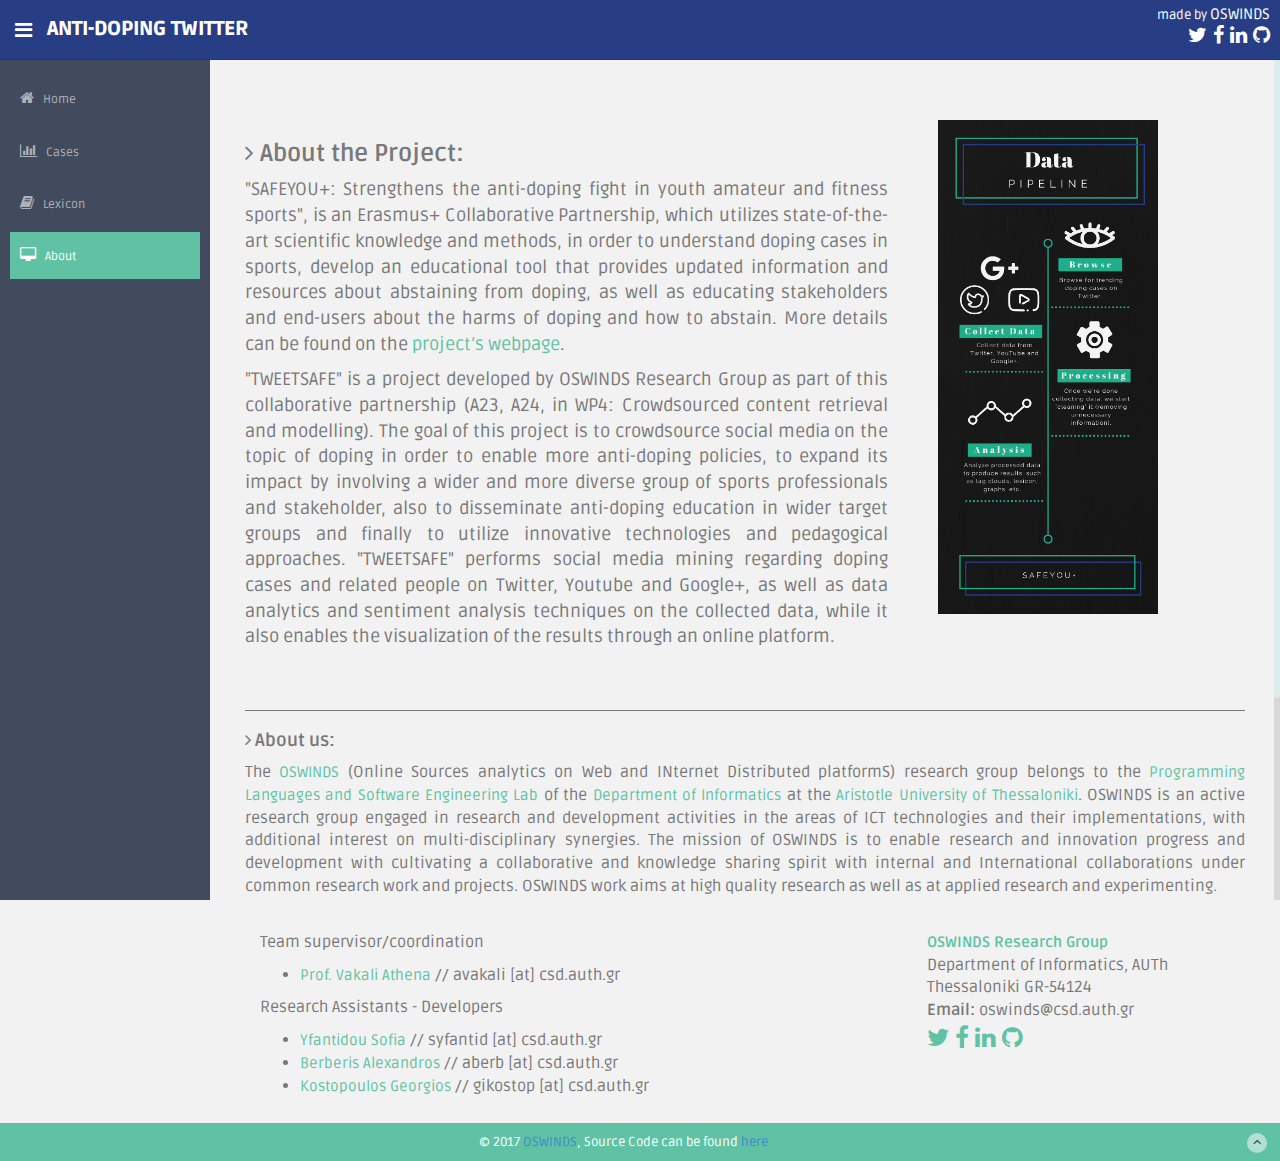
==== commit 1dd2b001: "Fixes typos" ====
--- a/about.html
+++ b/about.html
@@ -169,7 +169,7 @@
       <!--footer start-->
       <footer class="site-footer">
         <div class="text-center">
-          © 2016 <a href="http://oswinds.csd.auth.gr" target="_blank">OSWINDS</a>, Source Code can be found <a href="https://github.com/OSWINDS/TweetSafe" target="_blank">here</a>
+          © 2017 <a href="http://oswinds.csd.auth.gr" target="_blank">OSWINDS</a>, Source Code can be found <a href="https://github.com/OSWINDS/TweetSafe" target="_blank">here</a>
           <a href="about.html#" class="go-top">
             <i class="fa fa-angle-up"></i>
           </a>
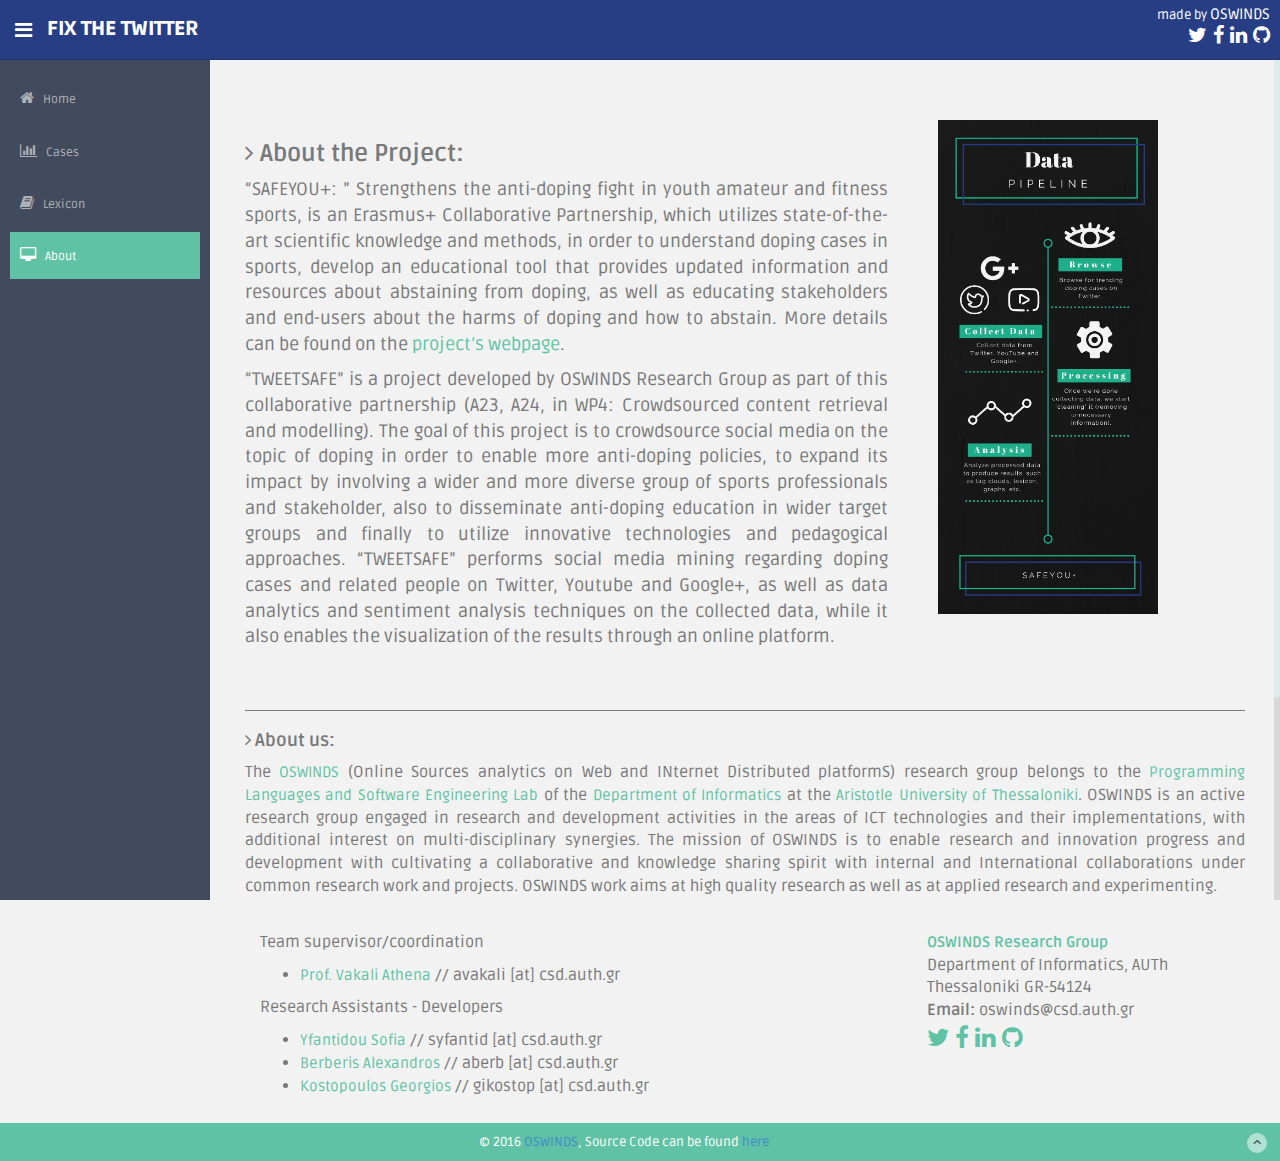
==== commit b3dc6c24: "new case meldonium & corrections at sharapova case" ====
--- a/about.html
+++ b/about.html
@@ -33,7 +33,7 @@
               <div class="fa fa-bars tooltips" data-placement="right" data-original-title="Toggle Navigation"></div>
           </div>
           <!--logo start-->
-          <a href="index.html" class="logo"><b>ANTI-DOPING TWITTER</b></a>
+          <a href="index.html" class="logo"><b>FIX THE TWITTER</b></a>
           <!--logo end-->
           <div class="nav notify-row" id="top_menu"></div>
           <div class="top-menu">
@@ -72,6 +72,7 @@
                           <li><a  href="general.html">General</a></li>
                           <li><a  href="substances.html">Substances</a></li>
                           <li><a  href="sharapova.html">M. Sharapova</a></li>
+                          <li><a  href="meldonium.html">Meldonium</a></li>
                           <li><a  href="armstrong.html">L. Armstrong</a></li>
                           <li><a  href="gay.html">T. Gay</a></li>
                           <li><a  href="jones.html">M. Jones</a></li>
@@ -106,18 +107,18 @@
               <div class="col-lg-8">
                 <div class="row about-project">
                   <h3><i class="fa fa-angle-right"></i> <strong>About the Project:</strong></h3>
-                  <p>"SAFEYOU+: Strengthens the anti-doping fight in youth amateur and fitness sports", is an Erasmus+
+                  <p>“SAFEYOU+: ” Strengthens the anti-doping fight in youth amateur and fitness sports, is an Erasmus+
                       Collaborative Partnership, which utilizes state-of-the-art scientific knowledge and methods, in
                       order to understand doping cases in sports, develop an educational tool that provides updated
                       information and resources about abstaining from doping, as well as educating stakeholders and
                       end-users about the harms of doping and how to abstain. More details can be found on the <a href="http://safeyou.eu/">project’s
                           webpage</a>.</p>
-                  <p>"TWEETSAFE" is a project developed by OSWINDS Research Group as part of this collaborative
+                  <p>“TWEETSAFE” is a project developed by OSWINDS Research Group as part of this collaborative
                       partnership (A23, A24, in WP4: Crowdsourced content retrieval and modelling). The goal of this
                       project is to crowdsource social media on the topic of doping in order to enable more anti-doping
                       policies, to expand its impact by involving a wider and more diverse group of sports professionals
                       and stakeholder, also to disseminate anti-doping education in wider target groups and finally to
-                      utilize innovative technologies and pedagogical approaches. "TWEETSAFE" performs social media
+                      utilize innovative technologies and pedagogical approaches. “TWEETSAFE” performs social media
                       mining regarding doping cases and related people on Twitter, Youtube and Google+, as well as data
                       analytics and sentiment analysis techniques on the collected data, while it also enables the
                       visualization of the results through an online platform.</p>
@@ -169,7 +170,7 @@
       <!--footer start-->
       <footer class="site-footer">
         <div class="text-center">
-          © 2017 <a href="http://oswinds.csd.auth.gr" target="_blank">OSWINDS</a>, Source Code can be found <a href="https://github.com/OSWINDS/TweetSafe" target="_blank">here</a>
+          © 2016 <a href="http://oswinds.csd.auth.gr" target="_blank">OSWINDS</a>, Source Code can be found <a href="https://github.com/OSWINDS/FixtheFixing-Twitter-Analytics-Results" target="_blank">here</a>
           <a href="about.html#" class="go-top">
             <i class="fa fa-angle-up"></i>
           </a>
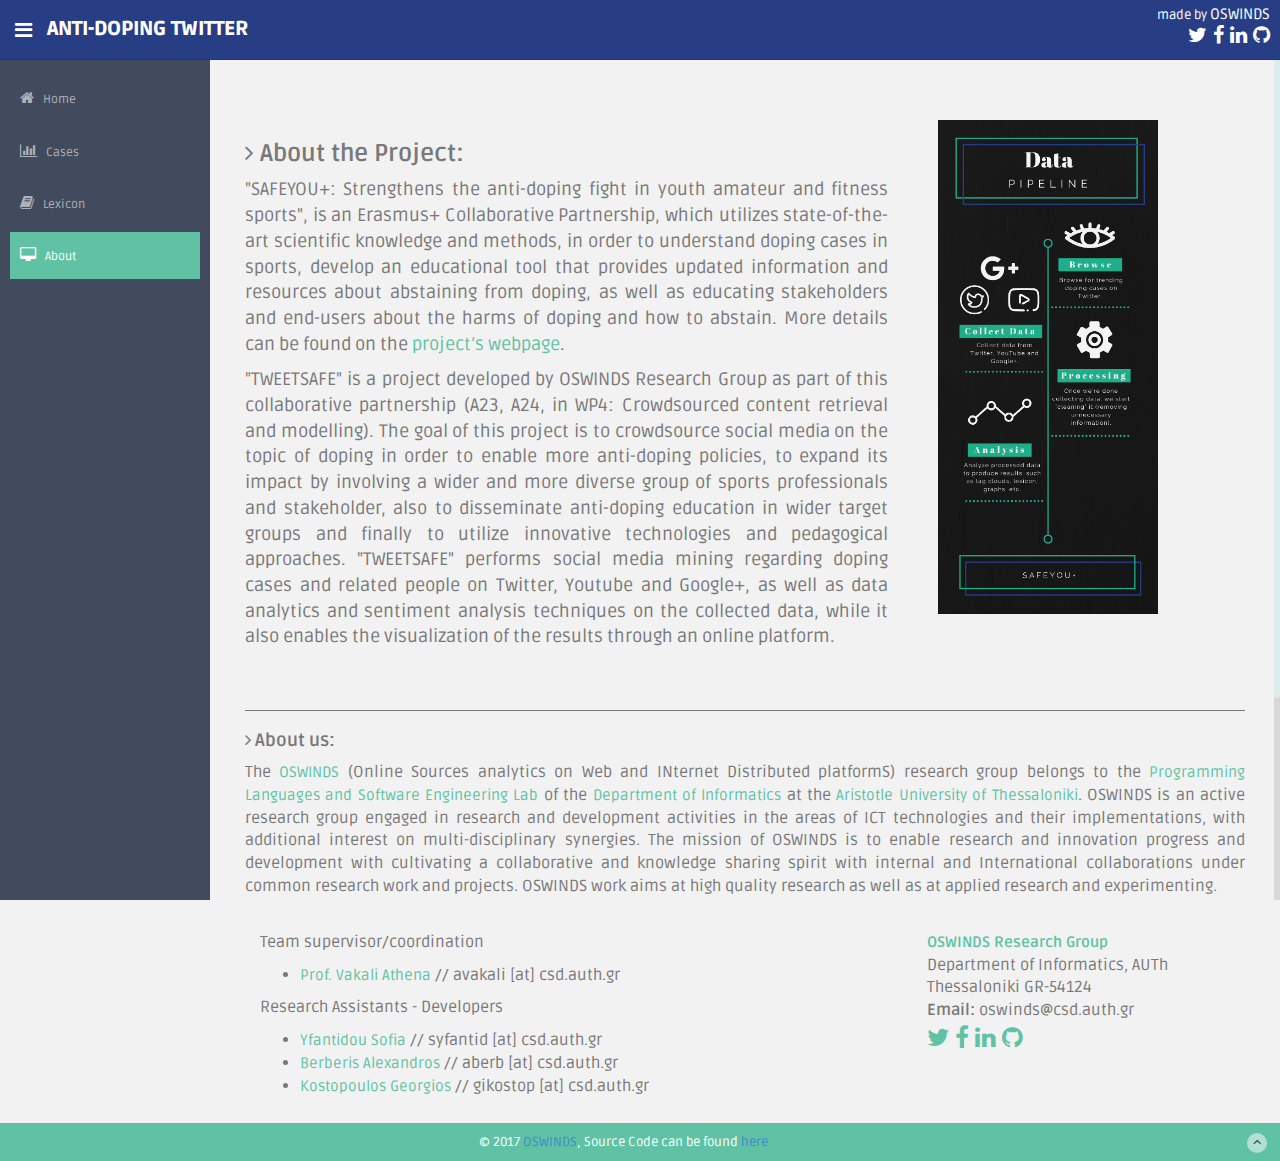
==== commit 27b16700: "Merge alex into master" ====
--- a/about.html
+++ b/about.html
@@ -33,7 +33,7 @@
               <div class="fa fa-bars tooltips" data-placement="right" data-original-title="Toggle Navigation"></div>
           </div>
           <!--logo start-->
-          <a href="index.html" class="logo"><b>FIX THE TWITTER</b></a>
+          <a href="index.html" class="logo"><b>ANTI-DOPING TWITTER</b></a>
           <!--logo end-->
           <div class="nav notify-row" id="top_menu"></div>
           <div class="top-menu">
@@ -107,18 +107,18 @@
               <div class="col-lg-8">
                 <div class="row about-project">
                   <h3><i class="fa fa-angle-right"></i> <strong>About the Project:</strong></h3>
-                  <p>“SAFEYOU+: ” Strengthens the anti-doping fight in youth amateur and fitness sports, is an Erasmus+
+                  <p>"SAFEYOU+: Strengthens the anti-doping fight in youth amateur and fitness sports", is an Erasmus+
                       Collaborative Partnership, which utilizes state-of-the-art scientific knowledge and methods, in
                       order to understand doping cases in sports, develop an educational tool that provides updated
                       information and resources about abstaining from doping, as well as educating stakeholders and
                       end-users about the harms of doping and how to abstain. More details can be found on the <a href="http://safeyou.eu/">project’s
                           webpage</a>.</p>
-                  <p>“TWEETSAFE” is a project developed by OSWINDS Research Group as part of this collaborative
+                  <p>"TWEETSAFE" is a project developed by OSWINDS Research Group as part of this collaborative
                       partnership (A23, A24, in WP4: Crowdsourced content retrieval and modelling). The goal of this
                       project is to crowdsource social media on the topic of doping in order to enable more anti-doping
                       policies, to expand its impact by involving a wider and more diverse group of sports professionals
                       and stakeholder, also to disseminate anti-doping education in wider target groups and finally to
-                      utilize innovative technologies and pedagogical approaches. “TWEETSAFE” performs social media
+                      utilize innovative technologies and pedagogical approaches. "TWEETSAFE" performs social media
                       mining regarding doping cases and related people on Twitter, Youtube and Google+, as well as data
                       analytics and sentiment analysis techniques on the collected data, while it also enables the
                       visualization of the results through an online platform.</p>
@@ -170,7 +170,7 @@
       <!--footer start-->
       <footer class="site-footer">
         <div class="text-center">
-          © 2016 <a href="http://oswinds.csd.auth.gr" target="_blank">OSWINDS</a>, Source Code can be found <a href="https://github.com/OSWINDS/FixtheFixing-Twitter-Analytics-Results" target="_blank">here</a>
+          © 2017 <a href="http://oswinds.csd.auth.gr" target="_blank">OSWINDS</a>, Source Code can be found <a href="https://github.com/OSWINDS/TweetSafe" target="_blank">here</a>
           <a href="about.html#" class="go-top">
             <i class="fa fa-angle-up"></i>
           </a>
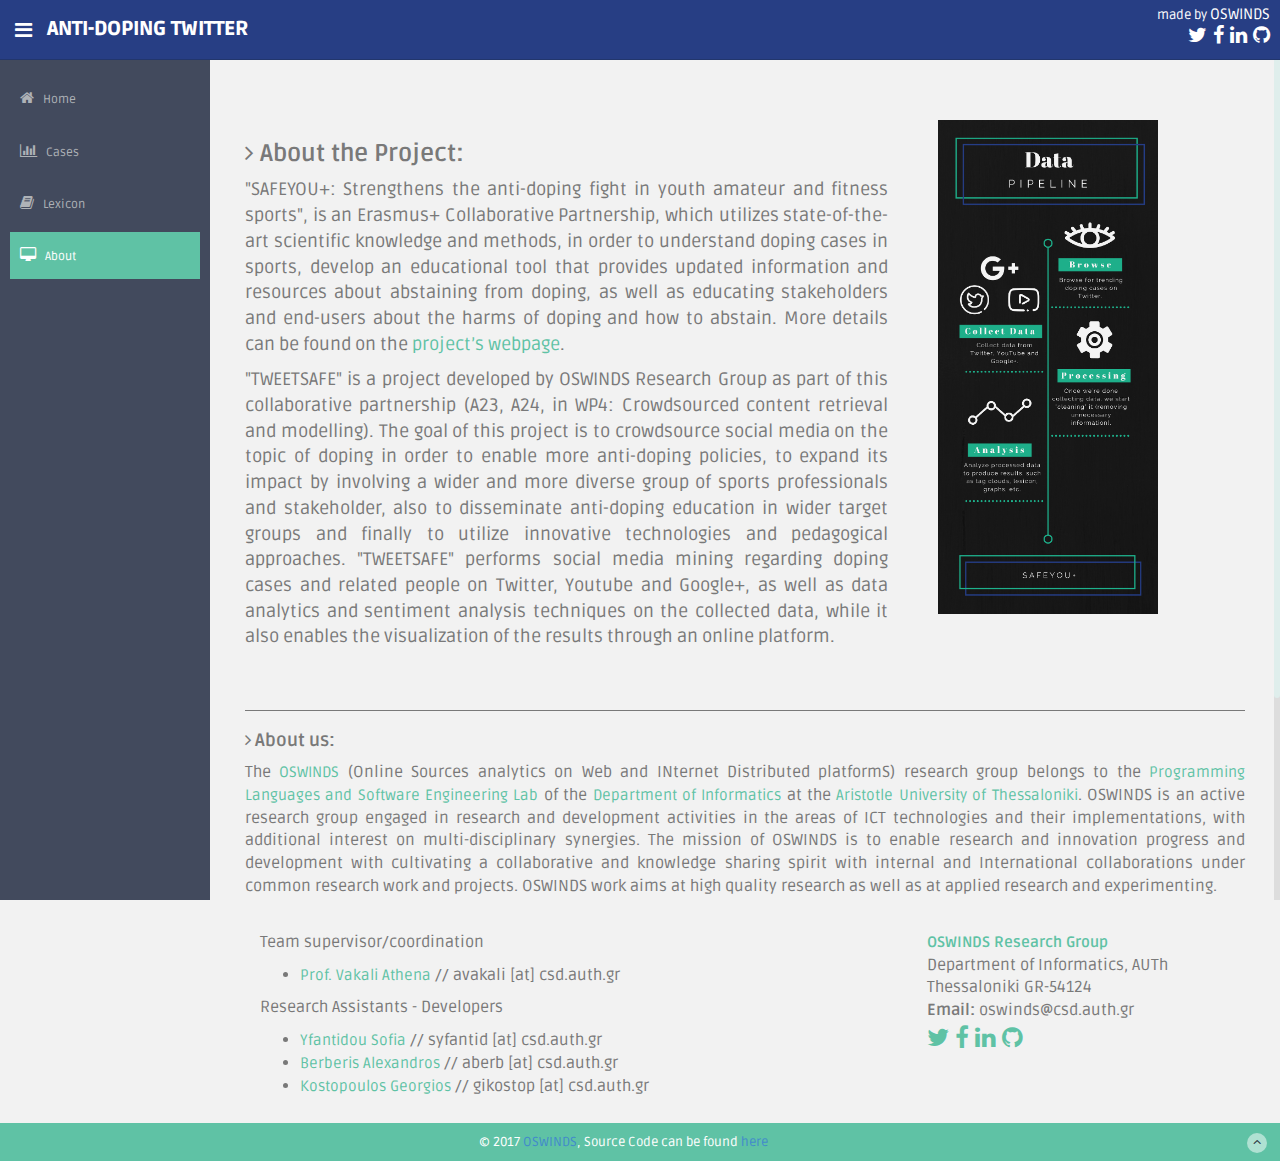
==== commit 63bd9593: "Update navigation." ====
--- a/about.html
+++ b/about.html
@@ -76,6 +76,7 @@
                           <li><a  href="armstrong.html">L. Armstrong</a></li>
                           <li><a  href="gay.html">T. Gay</a></li>
                           <li><a  href="jones.html">M. Jones</a></li>
+                          <li><a  href="rusada.html">Rusada Scandal</a></li>
                       </ul>
                   </li>
 
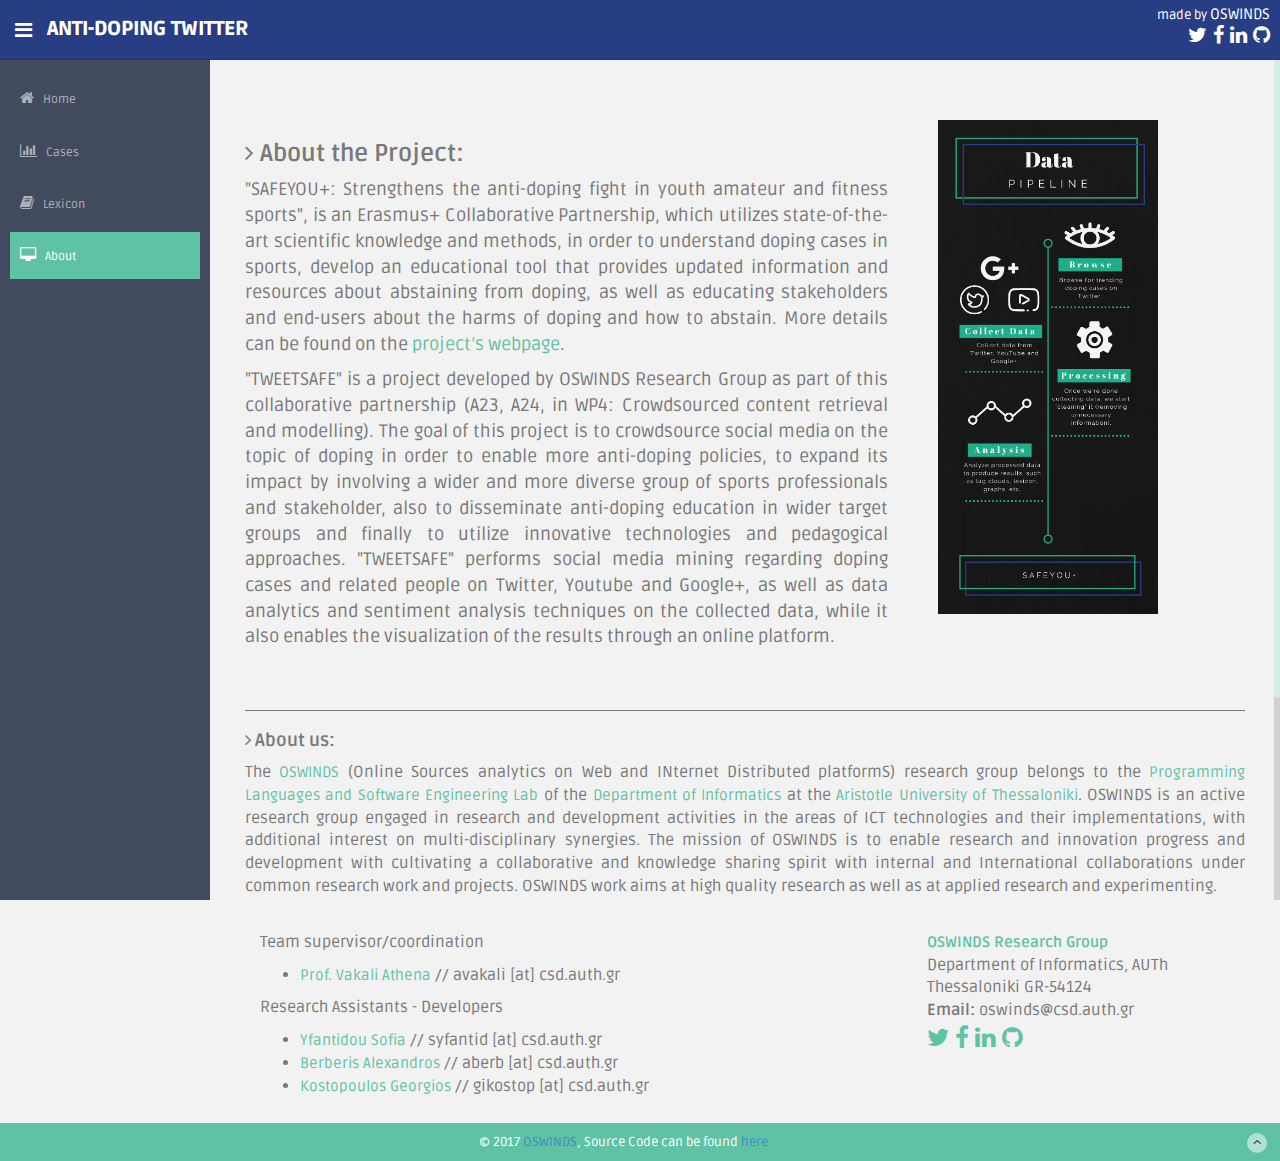
==== commit 6b88b7e3: "Create new case, update navigation." ====
--- a/about.html
+++ b/about.html
@@ -77,6 +77,7 @@
                           <li><a  href="gay.html">T. Gay</a></li>
                           <li><a  href="jones.html">M. Jones</a></li>
                           <li><a  href="rusada.html">Rusada Scandal</a></li>
+                          <li><a  href="fancy_bears.html">Fancy Bears</a></li>
                       </ul>
                   </li>
 
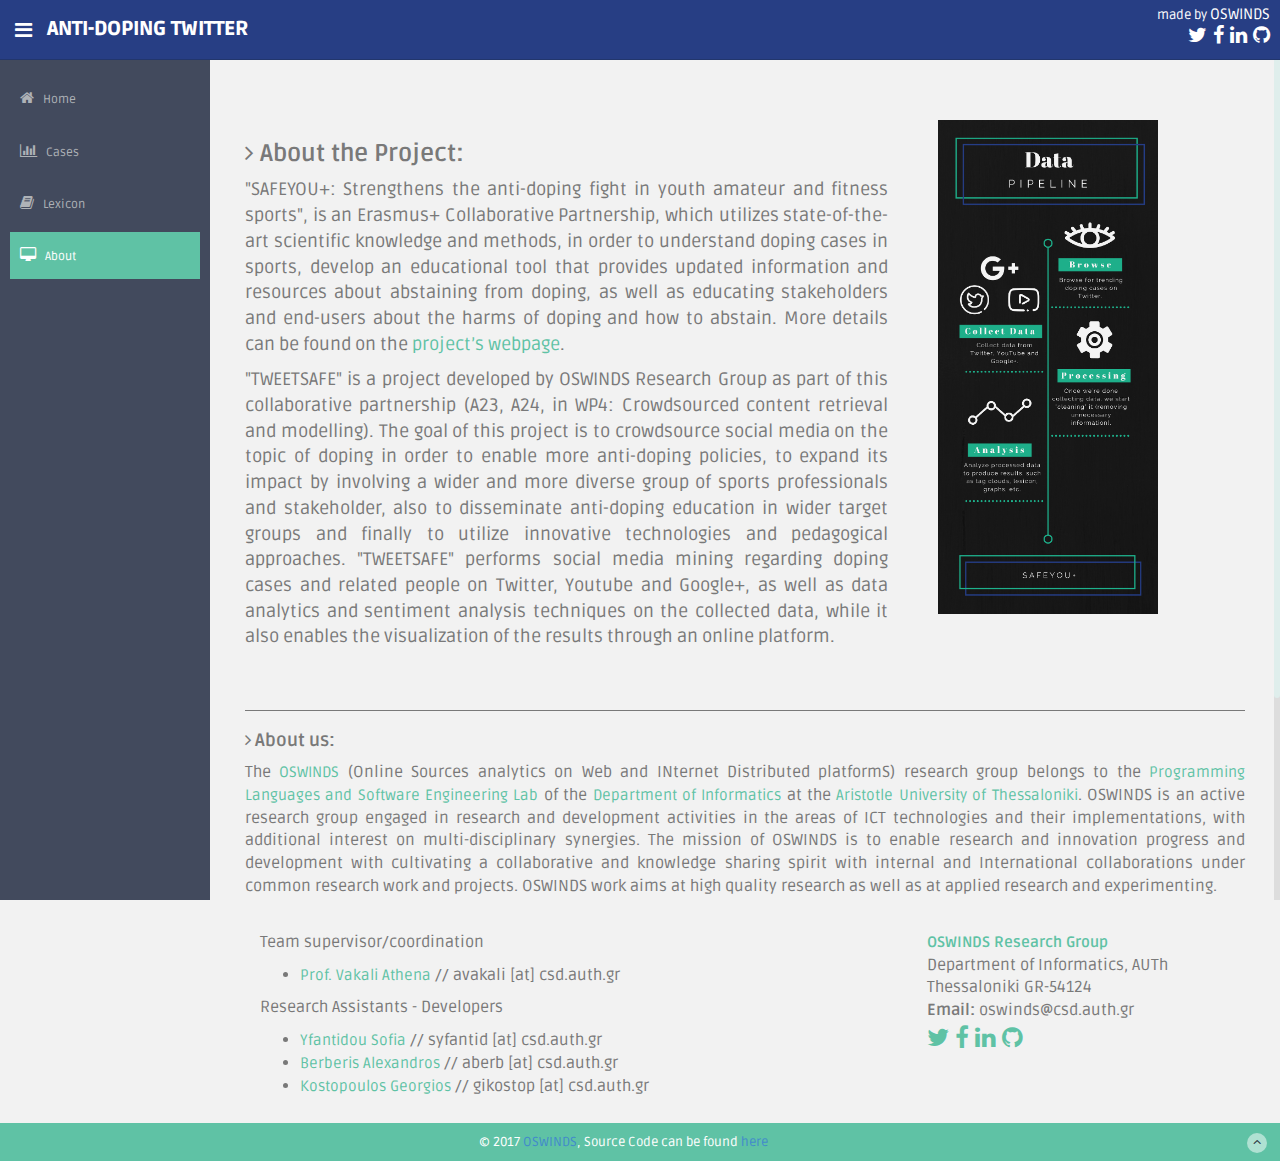
==== commit 216bf449: "Replace php files with static code" ====
--- a/about.html
+++ b/about.html
@@ -82,7 +82,7 @@
                   </li>
 
                   <li class="sub-menu">
-                    <a href="lexicon.php">
+                    <a href="lexicon.html">
                       <i class="fa fa-book"></i>
                       <span>Lexicon</span>
                     </a>
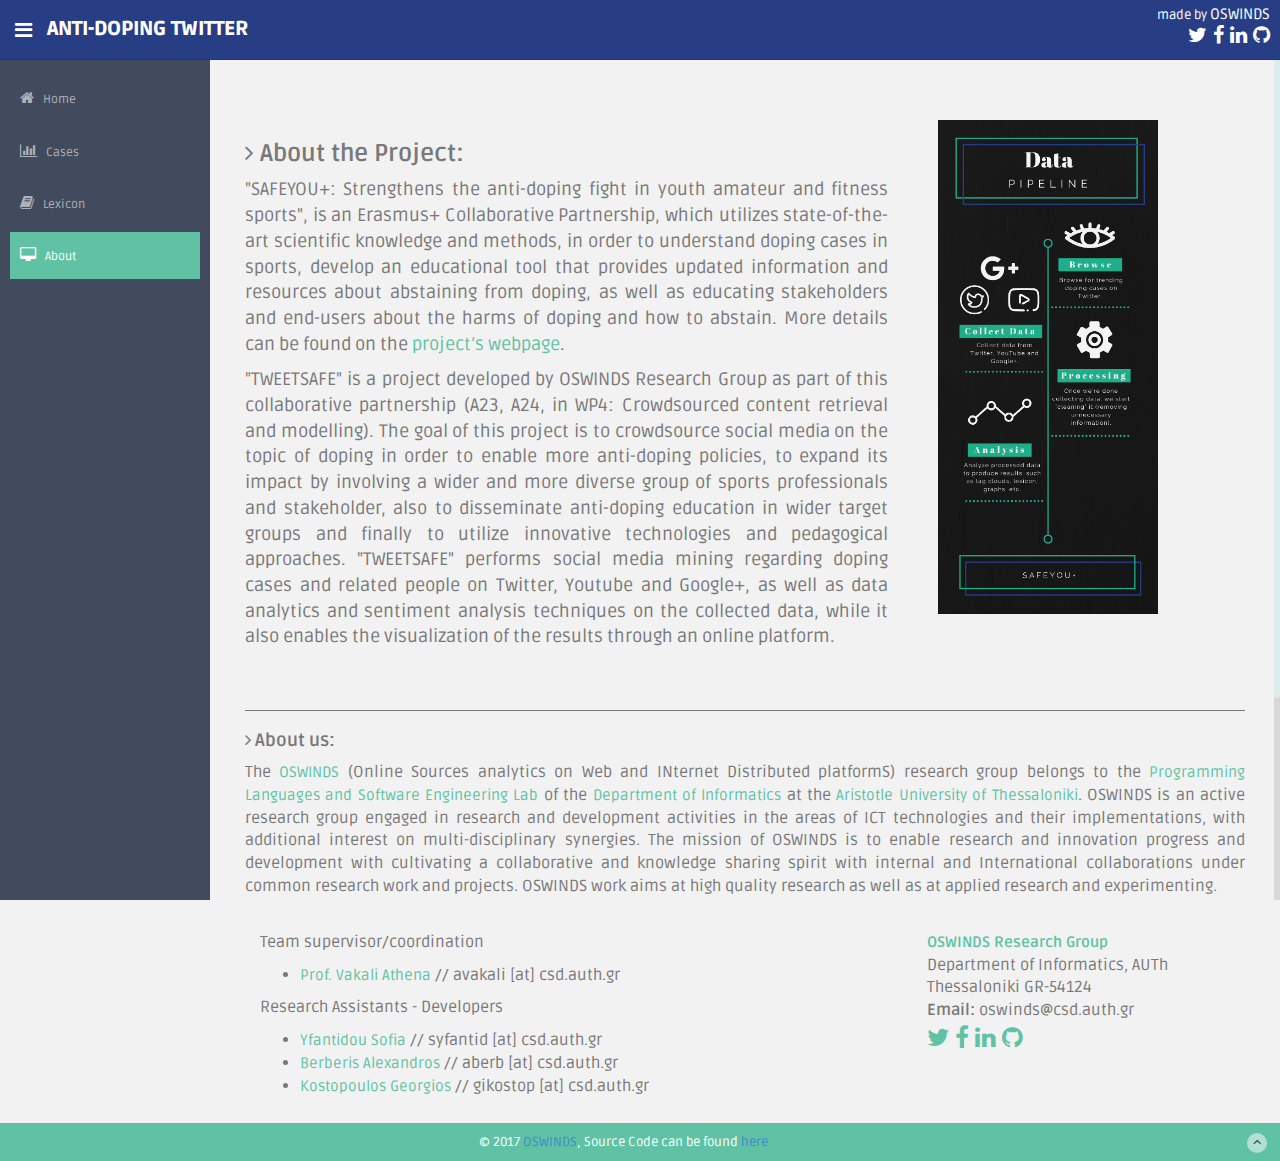
==== commit 948ec4e7: "Change all urls to https" ====
--- a/about.html
+++ b/about.html
@@ -38,7 +38,7 @@
           <div class="nav notify-row" id="top_menu"></div>
           <div class="top-menu">
             <ul class="nav pull-right top-menu">
-              <div class="row">made by <a href="http://oswinds.csd.auth.gr" class="top-menu-oswinds" target="_blank">OSWINDS</a></div>
+              <div class="row">made by <a href="https://oswinds.csd.auth.gr" class="top-menu-oswinds" target="_blank">OSWINDS</a></div>
               <div class="row top-menu-social-media">
                 <a href="https://github.com/OSWINDS" target="_blank"><i class="fa fa-github pull-right"></i></a>
                 <a href="#" target="_blank"><i class="fa fa-linkedin pull-right"></i></a>
@@ -113,7 +113,7 @@
                       Collaborative Partnership, which utilizes state-of-the-art scientific knowledge and methods, in
                       order to understand doping cases in sports, develop an educational tool that provides updated
                       information and resources about abstaining from doping, as well as educating stakeholders and
-                      end-users about the harms of doping and how to abstain. More details can be found on the <a href="http://safeyou.eu/">project’s
+                      end-users about the harms of doping and how to abstain. More details can be found on the <a href="https://safeyou.eu/">project’s
                           webpage</a>.</p>
                   <p>"TWEETSAFE" is a project developed by OSWINDS Research Group as part of this collaborative
                       partnership (A23, A24, in WP4: Crowdsourced content retrieval and modelling). The goal of this
@@ -135,24 +135,24 @@
               <div class="row about-oswinds">
                 <h4><i class="fa fa-angle-right"></i> <strong>About us:</strong></h4>
                 <p>
-                  The <a href="http://oswinds.csd.auth.gr" class="top-menu-oswinds" target="_blank">OSWINDS</a> (Online Sources analytics on Web and INternet Distributed platformS) research group belongs to the <a href="http://plase.csd.auth.gr/" class="top-menu-oswinds" target="_blank">Programming Languages and Software Engineering Lab</a> of the <a href="http://www.csd.auth.gr/en/" class="top-menu-oswinds" target="_blank">Department of Informatics</a> at the <a href="https://www.auth.gr/en" class="top-menu-oswinds" target="_blank">Aristotle University of Thessaloniki</a>.
+                  The <a href="https://oswinds.csd.auth.gr" class="top-menu-oswinds" target="_blank">OSWINDS</a> (Online Sources analytics on Web and INternet Distributed platformS) research group belongs to the <a href="https://plase.csd.auth.gr/" class="top-menu-oswinds" target="_blank">Programming Languages and Software Engineering Lab</a> of the <a href="https://www.csd.auth.gr/en/" class="top-menu-oswinds" target="_blank">Department of Informatics</a> at the <a href="https://www.auth.gr/en" class="top-menu-oswinds" target="_blank">Aristotle University of Thessaloniki</a>.
                   OSWINDS is an active research group engaged in research and development activities in the areas of ICT technologies and their implementations, with additional interest on multi-disciplinary synergies. The mission of OSWINDS is to enable research and innovation progress and development with cultivating a collaborative and knowledge sharing spirit with internal and International collaborations under common research work and projects. OSWINDS work aims at high quality research as well as at applied research and experimenting.
                 </p><br>
                 <div class="col-lg-8">
                   <p>Team supervisor/coordination</p>
                   <ul>
-                    <li><a href="http://oswinds.csd.auth.gr/people/athena-vakali" class="top-menu-oswinds" target="_blank">Prof. Vakali Athena</a> // avakali [at] csd.auth.gr</li>
+                    <li><a href="https://oswinds.csd.auth.gr/people/athena-vakali" class="top-menu-oswinds" target="_blank">Prof. Vakali Athena</a> // avakali [at] csd.auth.gr</li>
                   </ul>
                   <p>Research Assistants - Developers</p>
                   <ul>
-                    <li><a href="http://oswinds.csd.auth.gr/people/antigoni-maria-founta" class="top-menu-oswinds" target="_blank">Yfantidou Sofia</a> // syfantid [at] csd.auth.gr</li>
-                    <li><a href="http://oswinds.csd.auth.gr/people/pavlos-gogousis" class="top-menu-oswinds" target="_blank">Berberis Alexandros</a> // aberb [at] csd.auth.gr</li>
-                    <li><a href="http://oswinds.csd.auth.gr/people/kostas-platis" class="top-menu-oswinds" target="_blank">Kostopoulos Georgios</a> // gikostop [at] csd.auth.gr</li>
+                    <li><a href="https://oswinds.csd.auth.gr/people/antigoni-maria-founta" class="top-menu-oswinds" target="_blank">Yfantidou Sofia</a> // syfantid [at] csd.auth.gr</li>
+                    <li><a href="https://oswinds.csd.auth.gr/people/pavlos-gogousis" class="top-menu-oswinds" target="_blank">Berberis Alexandros</a> // aberb [at] csd.auth.gr</li>
+                    <li><a href="https://oswinds.csd.auth.gr/people/kostas-platis" class="top-menu-oswinds" target="_blank">Kostopoulos Georgios</a> // gikostop [at] csd.auth.gr</li>
 
                   </ul>
                 </div>
                 <div class="col-lg-4">
-                    <strong><a href="http://oswinds.csd.auth.gr" class="top-menu-oswinds" target="_blank">OSWINDS Research Group</a></strong><br>
+                    <strong><a href="https://oswinds.csd.auth.gr" class="top-menu-oswinds" target="_blank">OSWINDS Research Group</a></strong><br>
                     Department of Informatics, AUTh<br>
                     Thessaloniki GR-54124<br>
                     <strong>Email:</strong> oswinds@csd.auth.gr
@@ -172,7 +172,7 @@
       <!--footer start-->
       <footer class="site-footer">
         <div class="text-center">
-          © 2017 <a href="http://oswinds.csd.auth.gr" target="_blank">OSWINDS</a>, Source Code can be found <a href="https://github.com/OSWINDS/TweetSafe" target="_blank">here</a>
+          © 2017 <a href="https://oswinds.csd.auth.gr" target="_blank">OSWINDS</a>, Source Code can be found <a href="https://github.com/OSWINDS/TweetSafe" target="_blank">here</a>
           <a href="about.html#" class="go-top">
             <i class="fa fa-angle-up"></i>
           </a>
